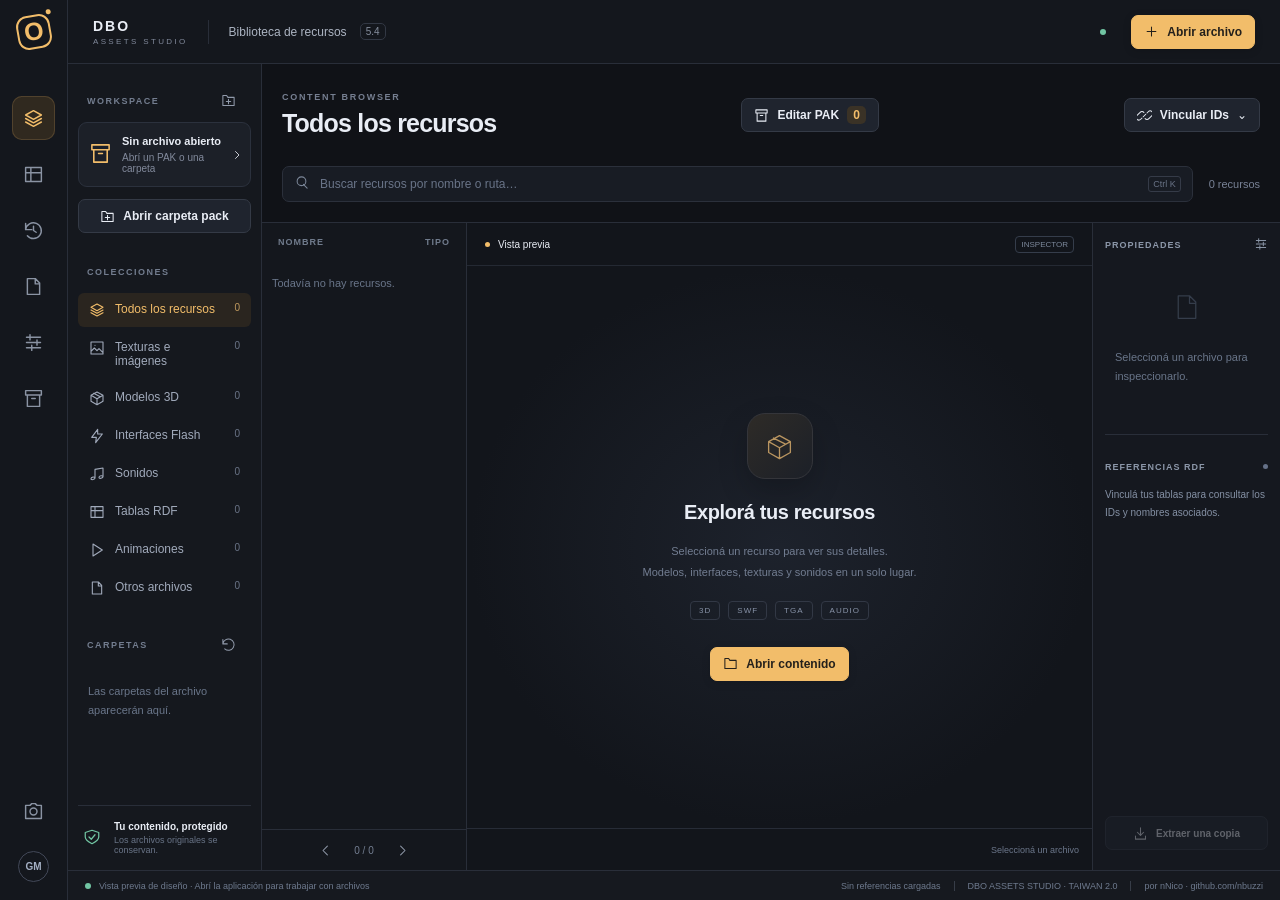
==== web/index.html @ 9e8a0501 "Initial commit: DBO Assets Studio (Taiwan format) Open source tool to browse and edit Dragon Ball On" ====
<!doctype html>
<html lang="es"><head><meta charset="utf-8"><meta name="viewport" content="width=device-width,initial-scale=1"><title>DBO Assets Studio</title><link rel="stylesheet" href="studio.css"><link rel="stylesheet" href="wps-editor.css"><link rel="stylesheet" href="quest-editor.css"><link rel="stylesheet" href="workspace.css"><script src="vendor/ruffle/ruffle.js" defer></script><script type="module" src="studio.js"></script></head>
<body>
<div class="app">
 <aside class="rail"><div class="brand" title="DBO Assets Studio">O<span></span></div><button class="rail-button active" data-view="resources" title="Biblioteca de recursos" data-icon="layers"></button><button class="rail-button" data-view="tables" title="Editor de tablas" data-icon="table"></button><button class="rail-button" data-view="changes" title="Revisar cambios" data-icon="history"></button><button class="rail-button" data-view="quests" title="Editor de quests nativas" data-icon="file"></button><button class="rail-button" data-view="wps" title="Editor de dungeons WPS" data-icon="sliders"></button><button class="rail-button" data-view="delivery" title="Proyectos y entregas" data-icon="archive"></button><div class="rail-bottom"><button class="rail-button" id="capture" title="Guardar captura del workspace" data-icon="camera"></button><div class="avatar" title="Herramientas para GM">GM</div></div></aside>
 <header class="topbar"><div class="wordmark">DBO <span>ASSETS STUDIO</span></div><span class="divider"></span><div class="breadcrumb"><span id="crumb">Biblioteca de recursos</span><span class="key">5.4</span></div><div class="top-right"><span class="local-indicator"></span><span>Workspace local</span><button id="open" class="button primary" data-icon="plus">Abrir archivo</button></div></header>
 <section class="workspace" id="resources">
  <aside class="library">
   <div class="section-caption">WORKSPACE <button id="folder" class="icon-button" title="Abrir carpeta de recursos" data-icon="folder-plus"></button></div>
   <button class="source-card" id="open-source"><div class="source-icon" data-icon="archive"></div><div><strong id="source-name">Sin archivo abierto</strong><small id="source-hint">Abrí un PAK o una carpeta</small></div><span data-icon="chevron"></span></button>
   <button id="pack-folder" class="button pack-folder" data-icon="folder-plus">Abrir carpeta pack</button><div id="library-notes" class="muted-note hidden" role="status"></div>
   <div class="section-caption space-top">COLECCIONES</div><nav id="collections"></nav>
   <div class="section-caption space-top">CARPETAS <button class="icon-button" id="clear-folder" title="Todas las carpetas" data-icon="rotate"></button></div><div id="folders" class="folder-tree"><div class="muted-note">Las carpetas del archivo aparecerán aquí.</div></div>
   <div class="library-bottom"><div class="small-shield" data-icon="shield"></div><div><strong>Tu contenido, protegido</strong><small>Los archivos originales se conservan.</small></div></div>
  </aside>
  <main class="resource-main"><div class="page-heading"><div><div class="eyebrow">CONTENT BROWSER</div><h1 id="collection-title">Todos los recursos</h1></div><button class="button" id="pak-editor" data-icon="archive">Editar PAK <span id="pak-badge">0</span></button><button class="button" id="link-refs" data-icon="link">Vincular IDs <span class="chevron">⌄</span></button><div id="refs-menu" class="popover hidden"><button data-refs="pak">Desde un PAK de tablas</button><button data-refs="folder">Desde una carpeta RDF</button></div></div>
   <div class="browser-toolbar"><label class="search" ><span data-icon="search"></span><input id="resource-search" placeholder="Buscar recursos por nombre o ruta…"><kbd>Ctrl K</kbd></label><select id="resource-archive" class="hidden" aria-label="Filtrar por PAK"><option value="">Todos los PAK</option></select><span class="count" id="resource-count">0 recursos</span></div>
   <div class="resource-content"><div class="file-pane"><div class="file-list-heading"><span>NOMBRE</span><span>TIPO</span></div><div id="file-list" class="file-list"><div class="muted-note">Todavía no hay recursos.</div></div><div class="pagination"><button id="resource-prev" class="icon-button" title="Anterior" data-icon="left"></button><span id="resource-page">0 / 0</span><button id="resource-next" class="icon-button" title="Siguiente" data-icon="right"></button></div></div>
    <section class="preview-pane"><div class="preview-heading"><span class="live-dot"></span><strong id="preview-title">Vista previa</strong><span id="preview-format" class="format-badge">INSPECTOR</span></div><div class="stage" id="stage"><div class="empty-state"><div class="empty-mark" data-icon="cube"></div><h2>Explorá tus recursos</h2><p>Seleccioná un recurso para ver sus detalles.<br>Modelos, interfaces, texturas y sonidos en un solo lugar.</p><div class="capabilities"><span>3D</span><span>SWF</span><span>TGA</span><span>AUDIO</span></div><button class="button primary" id="welcome-open" data-icon="folder">Abrir contenido</button></div></div><div class="preview-tools"><div id="media-tools"></div><span id="preview-caption">Seleccioná un archivo</span></div></section>
    <aside class="inspector"><div class="inspector-heading">PROPIEDADES <span data-icon="sliders"></span></div><div id="properties"><div class="inspector-empty" data-icon="file"></div><p class="muted-note">Seleccioná un archivo para inspeccionarlo.</p></div><div class="inspector-heading ref-heading">REFERENCIAS RDF <span class="dot"></span></div><div id="references" class="references">Vinculá tus tablas para consultar los IDs y nombres asociados.</div><div class="inspector-actions"><button id="extract" class="button" data-icon="download" disabled>Extraer una copia</button><button id="edit-rdf" class="button primary hidden" data-icon="table">Editar tabla</button></div></aside>
   </div>
  </main>
 </section>
 <section class="table-workspace hidden" id="tables"><div class="page-heading"><div><div class="eyebrow">TABLE EDITOR</div><h1>Tablas del juego</h1><p id="table-subtitle">Edición de valores con respaldo y auditoría.</p></div><div class="actions"><button class="button" id="rdf-export" data-icon="download">Exportar</button><button class="button" id="rdf-patch" data-icon="sliders">Operaciones por ID</button><button class="button" id="validate" data-icon="shield">Validar</button><button class="button primary" id="save" data-icon="save">Guardar revisión</button></div></div><div class="table-tools"><label class="search"><span data-icon="search"></span><input id="table-search" placeholder="Buscar ID o valor…"></label><select id="table-preset"><option value="shop">Tienda y precios</option><option value="combat">Combate y nivel</option><option value="models">Modelos e iconos</option><option value="all">Todos los campos</option></select><button class="icon-button" id="undo" title="Deshacer" data-icon="undo"></button><button class="icon-button" id="redo" title="Rehacer" data-icon="redo"></button><button class="button subtle" id="discard">Descartar</button><span class="count" id="table-count"></span></div><div class="table-scroll" id="table-grid"><div class="empty-state"><div class="empty-mark" data-icon="table"></div><h2>Una base sólida para cada ajuste</h2><p>Abrí una tabla RDF para administrar precios,<br>ítems y valores del juego.</p><button class="button primary" id="open-table" data-icon="plus">Abrir tabla RDF</button></div></div><div id="validation" class="validation hidden"></div><div class="table-footer"><span>Enter guarda la celda · Escape cancela · Ctrl S guarda una revisión</span><div class="pagination"><button id="table-prev" class="icon-button" title="Anterior" data-icon="left"></button><span id="table-page">0 / 0</span><button id="table-next" class="icon-button" title="Siguiente" data-icon="right"></button></div></div></section>
 <section class="table-workspace hidden" id="changes"><div class="page-heading"><div><div class="eyebrow">CHANGE REVIEW</div><h1>Revisar cambios</h1><p>Compará cada ajuste antes de guardar una revisión.</p></div><div class="actions"><button class="button" id="revisions" data-icon="folder">Ver revisiones</button><button class="button primary" id="save-review" data-icon="save">Guardar revisión</button></div></div><div id="changes-grid" class="table-scroll"></div><div class="table-footer" id="changes-count">Sin cambios pendientes</div></section>
 <section id="quests" class="hidden"></section><section id="wps" class="wps-workspace hidden">
  <aside class="wps-sidebar"><div class="eyebrow">DUNGEON WORKFLOWS</div><div class="wps-file-card"><strong id="wps-file">Tu próxima aventura</strong><small id="wps-file-hint">Editor visual de lógica WPS</small></div><button class="button primary" id="wps-open" data-icon="folder">Abrir WPS</button><button class="button" id="wps-new" data-icon="plus">Nueva aventura</button><div class="wps-modes"><button data-wps-mode="floors" class="active">Pisos CC</button><button data-wps-mode="stages">Etapas</button><button data-wps-mode="patterns">Patrones</button></div><input id="wps-search" placeholder="Buscar piso, patrón o valor…"><div id="wps-navigation" class="wps-navigation"><p class="muted-note">Abrí un archivo para explorar su estructura.</p></div><p class="muted-note">Los cambios se exportan como una revisión. El servidor activo se conserva.</p></aside>
  <main class="wps-main"><div class="wps-header"><div><div class="eyebrow">WORLD PLAY SCRIPT</div><h1 id="wps-root-title">Diseñá el próximo desafío</h1><p id="wps-subtitle">Enemigos, esperas, condiciones y recompensas, paso a paso.</p></div><div class="wps-toolbar"><button class="button" id="wps-undo" disabled title="Deshacer" data-icon="undo"></button><button class="button" id="wps-redo" disabled title="Rehacer" data-icon="redo"></button><button class="button" id="wps-code" disabled>Código</button><button class="button" id="wps-clone-floor" disabled>Duplicar piso</button><button class="button" id="wps-add-stage" disabled>Agregar etapa</button><button class="button" id="wps-add" disabled data-icon="plus">Agregar paso</button><button class="button primary" id="wps-save" disabled data-icon="save">Exportar revisión</button></div></div><div id="wps-flow" class="wps-flow"><div class="wps-empty"><div class="symbol">⌘</div><h2>La lógica de tu mundo, visible.</h2><p>Abrí una dungeon para editar su secuencia.<br>Seleccioná un bloque para cambiar sus valores.</p><button class="button" id="wps-example">Abrir copia de CC · 83000</button></div></div><details class="wps-diagnostics-wrap" open><summary id="wps-diagnostic-count">Análisis estático</summary><div id="wps-diagnostics"><p class="muted-note">Se señalarán estructuras incompatibles, IDs duplicados y límites conocidos.</p></div></details><div class="wps-path" id="wps-path">WPS se analiza como datos. No se ejecuta Lua dentro del editor.</div></main>
  <aside class="wps-inspector"><div class="eyebrow">PROPIEDADES DEL BLOQUE</div><h2 id="wps-inspector-title">Seleccioná un bloque</h2><div id="wps-properties"><p class="muted-note">Los campos del paso seleccionado aparecerán aquí.</p></div><div id="wps-node-actions" class="wps-node-actions hidden"><button id="wps-apply" class="button primary">Aplicar valores</button><button id="wps-node-up" class="button">↑ Subir</button><button id="wps-node-down" class="button">↓ Bajar</button><button id="wps-node-clone" class="button">Duplicar paso</button><button id="wps-node-remove" class="button">Quitar paso</button></div><p class="muted-note">Los IDs de mobs, ítems, grupos y eventos deben existir en los recursos de la dungeon. La vista conserva el orden y la anidación del WPS.</p><div id="wps-node-source" class="wps-node-source"></div></aside>
 </section>
 <section id="delivery" class="delivery-workspace hidden"></section>
 <footer class="statusbar"><div><span class="status-dot"></span><span id="status">Listo para explorar</span></div><div><span id="reference-status">Sin referencias cargadas</span><span class="status-separator"></span><span>DBO ASSETS STUDIO · TAIWAN 2.0</span><span class="status-separator"></span><span>por nNico · github.com/nbuzzi</span></div></footer>
</div><div id="toast" class="toast hidden" role="status"></div>
<dialog id="pak-dialog" class="package-dialog"><div class="page-heading"><div><div class="eyebrow">PACKAGE EDITOR</div><h1>Preparar cambios</h1><p id="pak-source">Abrí un PAK para comenzar.</p></div><button class="button" id="pak-close">Cerrar</button></div>
<div class="package-body"><label>PAK de destino <select id="pak-target" aria-label="PAK de destino"></select></label><div class="package-add"><label>Ruta interna del recurso nuevo<input id="pak-path" placeholder="item/mesh_costume/nuevo.dff" /></label><button class="button" id="pak-add" data-icon="plus">Agregar archivo</button><button class="button" id="pak-replace">Reemplazar seleccionado</button><button class="button" id="pak-remove">Quitar seleccionado</button></div>
<p class="muted-note">Reemplazar y quitar usan el recurso seleccionado en el explorador. Los originales se conservan.</p>
<div id="pak-operations" class="package-list"></div>
<div class="package-settings"><label>Modo de salida<select id="pak-mode"><option value="overlay">Índice + unidades nuevas (requiere unidades originales)</option><option value="repack">Paquete completo · Reconstruir y compactar</option></select></label><label>Motivo / ticket<input id="pak-reason" placeholder="Nuevo contenido / corrección de recurso" /></label><label>Dependencias (una por línea)<textarea id="pak-dependencies" placeholder="Table_Item_Data.rdf&#10;tex.pak"></textarea></label></div>
<p class="inspector-warning">El candidato se genera en una carpeta nueva, con plan, hashes y auditoría. Requiere revisión y carga en el cliente antes de instalar o publicar.</p><pre id="pak-result" class="validation hidden"></pre></div>
<div class="package-footer"><button class="button subtle" id="pak-clear">Descartar operaciones</button><div class="actions"><button class="button" id="pak-export">Exportar plan CLI</button><button class="button primary" id="pak-build" data-icon="save">Crear candidato</button></div></div></dialog>
<dialog id="wps-new-dialog" class="wps-dialog"><div class="eyebrow">NUEVO WPS</div><h2>Una aventura desde cero</h2><p>Elegí el formato. WPS prepara etapa y fallo; TQS prepara inicio, etapa y cierre. TMQ conserva máximo 5 jugadores.</p><label class="wps-field"><span>Formato</span><select id="wps-new-type"><option value="wps">Dungeon / CC · WPS</option><option value="tqs">TMQ · TQS (máximo 5)</option></select></label><label class="wps-field"><span>ID de script</span><input id="wps-new-id" type="number" min="1" max="2147483647" placeholder="ID libre en tu servidor"></label><p class="notice">El ID debe estar libre. Para usar esta aventura hacen falta referencias WorldPlay, mundo y triggers compatibles; crear el WPS no los registra automáticamente.</p><div class="actions"><button class="button" id="wps-new-close">Cancelar</button><button class="button primary" id="wps-new-create">Crear proyecto</button></div></dialog>
<dialog id="wps-clone-dialog" class="wps-dialog"><div class="eyebrow">CC BATTLE DUNGEON</div><h2>Crear un piso a partir de otro</h2><label class="wps-field"><span>Piso de origen</span><select id="wps-clone-source"></select></label><label class="wps-field"><span>Número del piso nuevo</span><input id="wps-clone-target" type="number" min="0" max="254"></label><p class="notice">Se copia el bloque y se cambia su número. Revisá premios, condición de final, grupos, variables y posición en la secuencia. El límite actual compartido es 150; superar ese límite requiere revisión del cliente y servidor.</p><div class="actions"><button class="button" id="wps-clone-close">Cancelar</button><button class="button primary" id="wps-clone-confirm">Crear piso en la revisión</button></div></dialog>
<dialog id="wps-add-dialog" class="wps-dialog"><div class="eyebrow">CONSTRUIR EL WORKFLOW</div><h2>Agregar un paso</h2><p>Dentro de: <strong id="wps-add-parent"></strong></p><div class="wps-quick"><label class="wps-field"><span>Plantilla rápida</span><select id="wps-template"><option value="wait-time">Esperar unos segundos</option><option value="spawn-group">Aparecer un grupo de enemigos</option><option value="wait-group">Esperar a eliminar un grupo</option></select></label><label class="wps-field"><span>Segundos o ID del grupo, según la plantilla</span><input id="wps-template-value" type="number" min="0" value="5"></label><button class="button" id="wps-template-add">Agregar plantilla</button></div><hr><label class="wps-field"><span>Tipo de bloque personalizado</span><select id="wps-add-kind"><option>Action</option><option>Condition</option></select></label><label class="wps-field"><span>Nodo del servidor</span><select id="wps-add-name"></select></label><div id="wps-add-fields"></div><p class="notice">El catálogo refleja los nodos del servidor. Componer condiciones o mecánicas complejas requiere respetar su contexto y revisar las observaciones del editor.</p><div class="actions"><button class="button" id="wps-add-close">Cancelar</button><button class="button primary" id="wps-add-confirm">Agregar bloque</button></div></dialog>
<dialog id="wps-remove-dialog" class="wps-dialog"><h2>Quitar bloque</h2><p>Se quitará <strong id="wps-remove-label"></strong> y todos sus pasos internos de esta revisión. Podés recuperarlo con Deshacer.</p><div class="actions"><button class="button" id="wps-remove-cancel">Conservar</button><button class="button primary" id="wps-remove-confirm">Quitar de la revisión</button></div></dialog>
<dialog id="wps-code-dialog" class="wps-dialog wps-code-dialog"><div class="page-heading"><h2>Original y revisión</h2><button id="wps-code-close" class="button">Cerrar</button></div><div class="wps-code-columns"><section><div class="eyebrow">ORIGINAL · LECTURA</div><pre id="wps-original"></pre></section><section><div class="eyebrow">REVISIÓN · LECTURA</div><pre id="wps-current"></pre></section></div></dialog>
<dialog id="wps-saved-dialog" class="wps-dialog"><h2>Revisión exportada</h2><p>Incluye el archivo candidato, el original y la auditoría. Requiere revisión y prueba en entorno aislado antes de instalar. No se reinició ningún servicio.</p><pre id="wps-save-output"></pre><div class="actions"><button class="button primary" id="wps-saved-close">Listo</button></div></dialog>
<dialog id="wps-stage-dialog" class="wps-dialog"><h2>Agregar sección</h2><label class="wps-field"><span>Tipo de sección</span><select id="wps-root-kind"></select></label><label class="wps-field"><span>Número de etapa</span><input id="wps-stage-number" type="number" min="0" max="254" required></label><p>La etapa se agrega a la raíz. Configurá las transiciones en los pasos; no se cambian enlaces existentes.</p><div class="actions"><button id="wps-stage-cancel" class="button">Cancelar</button><button id="wps-stage-create" class="button primary">Agregar etapa</button></div></dialog></body></html>
---- web/studio.css ----
:root{color-scheme:dark;--bg:#101217;--surface:#171a21;--panel:#1c2029;--line:#292e39;--muted:#828a9c;--text:#e9edf5;--gold:#f2bd6a;--gold-soft:#30291f;--green:#71c5a3;--rail:68px;--top:64px;--bottom:30px}*{box-sizing:border-box}body{margin:0;color:var(--text);background:var(--bg);font:13px "Segoe UI Variable Text","Segoe UI",sans-serif;overflow:hidden}button,input,select{font:inherit}button{cursor:pointer;color:inherit}button:disabled{opacity:.35;cursor:default}button:focus-visible,input:focus-visible,select:focus-visible{outline:2px solid var(--gold);outline-offset:2px}svg{width:18px;height:18px;fill:none;stroke:currentColor;stroke-width:1.65;stroke-linecap:round;stroke-linejoin:round;flex-shrink:0}button{border:0;background:none}::-webkit-scrollbar{width:6px;height:6px}::-webkit-scrollbar-thumb{background:#353c49;border-radius:8px}::-webkit-scrollbar-track{background:transparent}.hidden{display:none!important}.app{display:grid;grid-template-columns:var(--rail) 1fr;grid-template-rows:var(--top) minmax(0,1fr) var(--bottom);height:100vh}.rail{grid-row:1/4;background:#14171d;border-right:1px solid var(--line);display:flex;align-items:center;flex-direction:column;gap:12px;padding-top:15px;z-index:2}.brand{position:relative;width:34px;height:34px;border:2px solid var(--gold);border-radius:11px;color:var(--gold);font-size:25px;font-weight:700;text-align:center;line-height:28px;margin-bottom:35px;transform:rotate(-10deg)}.brand span{position:absolute;width:5px;height:5px;border-radius:50%;background:var(--gold);right:-5px;top:-5px}.rail-button{width:43px;height:44px;border-radius:10px;display:grid;place-items:center;color:#8a93a3;transition:.15s}.rail-button:hover{background:#242832;color:#ddd}.rail-button.active{background:var(--gold-soft);color:var(--gold);box-shadow:inset 0 0 0 1px #51422d}.rail-button svg{width:21px;height:21px}.rail-bottom{margin-top:auto;margin-bottom:18px;display:grid;gap:18px;justify-items:center}.avatar{width:31px;height:31px;display:grid;place-items:center;border:1px solid #424858;border-radius:50%;font-size:10px;font-weight:700;color:#a5b0c4}.topbar{grid-column:2;display:flex;align-items:center;gap:20px;border-bottom:1px solid var(--line);padding:0 25px;background:#14171d}.wordmark{letter-spacing:2px;font-size:14px;font-weight:750;white-space:nowrap}.wordmark span{display:block;font-size:8px;letter-spacing:2.35px;font-weight:500;color:var(--muted);margin-top:3px}.divider{height:24px;width:1px;background:var(--line)}.breadcrumb{display:flex;align-items:center;gap:13px;font-size:12px;color:#acb4c2}.key{font-size:10px;border:1px solid #323844;border-radius:5px;padding:2px 5px;color:#868f9f}.top-right{margin-left:auto;display:flex;align-items:center;gap:8px;font-size:11px;color:#8b94a4}.top-right .button{margin-left:17px}.local-indicator,.status-dot{width:6px;height:6px;background:var(--green);border-radius:50%;display:inline-block}.button{border:1px solid #343a46;background:#1f242e;border-radius:7px;min-height:34px;padding:7px 12px;display:inline-flex;align-items:center;justify-content:center;gap:8px;font-size:12px;font-weight:550;white-space:nowrap;transition:background .15s}.button:hover{background:#2a303c;border-color:#596071}.button svg{width:15px;height:15px}.button.primary{background:var(--gold);border-color:var(--gold);color:#24201b;box-shadow:0 2px 8px #0002}.button.primary:hover{background:#ffd28b}.button.subtle{background:none;border-color:transparent;color:var(--muted)}.icon-button{display:inline-grid;place-items:center;min-width:27px;height:27px;border-radius:5px;color:#919aab;padding:4px}.icon-button:hover{color:var(--text);background:#2b303b}.icon-button svg{width:15px;height:15px}.workspace{grid-column:2;display:grid;grid-template-columns:224px minmax(0,1fr);min-height:0}.library{background:#15181e;border-right:1px solid var(--line);padding:23px 14px 0;display:flex;flex-direction:column;min-height:0}.section-caption{font-size:9px;font-weight:650;letter-spacing:1.5px;color:#737d8f;display:flex;justify-content:space-between;align-items:center;min-height:25px;padding:0 9px}.source-card{display:flex;align-items:center;gap:10px;background:#1c2028;border:1px solid #2b313d;border-radius:9px;padding:12px 10px;text-align:left;width:100%;margin-top:8px}.source-card:hover{border-color:#5d5140}.source-card strong{display:block;font-size:11px;max-width:119px;overflow:hidden;text-overflow:ellipsis;white-space:nowrap;font-weight:600}.source-card small{display:block;font-size:10px;color:var(--muted);margin-top:5px}.source-card>span{margin-left:auto;display:flex}.source-card>span svg{width:12px}.source-icon{color:var(--gold)}.source-icon svg{width:23px;height:23px}.space-top{margin-top:26px;margin-bottom:9px}#collections{display:grid;gap:4px}.collection{padding:9px 11px;width:100%;border-radius:6px;display:flex;gap:10px;text-align:left;color:#a1aabb;font-size:12px}.collection svg{width:16px;height:16px}.collection:hover{background:#1e232c}.collection.active{background:#2a251f;color:var(--gold)}.collection span{margin-left:auto;font-size:10px;color:#697386;font-variant-numeric:tabular-nums}.collection.active span{color:#bf995e}.folder-tree{min-height:40px;overflow:auto;flex:1}.folder-row{display:flex;align-items:center;gap:7px;padding:7px 10px;color:#8b94a4;font-size:10px;width:100%;text-align:left;border-radius:5px}.folder-row span{overflow:hidden;text-overflow:ellipsis;white-space:nowrap}.folder-row svg{width:13px;height:13px;flex-shrink:0}.folder-row:hover,.folder-row.active{background:#252a34;color:var(--text)}.library-bottom{display:flex;gap:8px;align-items:center;padding:15px 0;margin-top:15px;border-top:1px solid var(--line);font-size:10px}.small-shield{color:var(--green);padding:5px}.library-bottom strong{font-size:10px;font-weight:550}.library-bottom small{display:block;font-size:9px;color:#697487;margin-top:3px}.resource-main{display:flex;flex-direction:column;min-width:0;min-height:0}.page-heading{height:102px;flex-shrink:0;display:flex;align-items:center;justify-content:space-between;padding:21px 26px;position:relative}.eyebrow{font-size:9px;font-weight:600;letter-spacing:1.7px;color:#767f91;margin-bottom:7px}h1{font-size:25px;font-weight:600;letter-spacing:-.8px;margin:0}h2{font-size:20px;font-weight:550;letter-spacing:-.4px}.page-heading p{font-size:12px;color:var(--muted);margin:7px 0 0}.browser-toolbar{display:flex;gap:16px;align-items:center;padding:0 26px 20px}.search{display:flex;align-items:center;gap:9px;background:#181c24;border:1px solid #2b303b;border-radius:7px;padding:8px 11px;flex:1;color:#7c8799}.search svg{width:15px;height:15px}.search input{background:none;border:0;outline:none!important;min-width:0;width:100%;color:var(--text);font-size:12px}.search input::placeholder{color:#697488}.search kbd{font:9px "Segoe UI",sans-serif;white-space:nowrap;color:#697386;border:1px solid #353b48;border-radius:3px;padding:2px 4px}.count{font-size:11px;white-space:nowrap;color:#788296;font-variant-numeric:tabular-nums}.resource-content{display:grid;grid-template-columns:238px minmax(240px,1fr) 222px;min-height:0;flex:1;border-top:1px solid var(--line)}.file-pane{border-right:1px solid var(--line);min-height:0;display:flex;flex-direction:column;background:#14171d}.file-list-heading{padding:14px 16px 12px;font-size:9px;font-weight:600;letter-spacing:1px;color:#707b8c;display:flex;justify-content:space-between}.file-list{overflow:auto;flex:1}.file-row{width:100%;padding:11px 13px;display:flex;gap:10px;align-items:center;border-left:2px solid transparent;text-align:left}.file-row:hover{background:#1d222b}.file-row.selected{background:#2a251f;border-left-color:var(--gold)}.file-symbol{display:grid;place-items:center;width:30px;height:33px;border:1px solid #303845;border-radius:7px;color:#8b9cb8;flex-shrink:0;background:#1a2029}.file-symbol.flash{color:#e6a771;background:#2c241f;border-color:#45352b}.file-symbol.image{color:#97aade;background:#202436;border-color:#343c52}.file-symbol.model{color:#82baa6;background:#1d2d28;border-color:#314c42}.file-symbol.audio{color:#b29ad6;background:#282236;border-color:#403353}.file-info{min-width:0;flex:1}.file-info strong{display:block;overflow:hidden;text-overflow:ellipsis;white-space:nowrap;font-size:11px;font-weight:500}.file-info small{display:block;font-size:9px;color:#646f82;margin-top:4px;overflow:hidden;text-overflow:ellipsis;white-space:nowrap}.file-ext{font-size:8px;color:#7d8697;min-width:22px}.selected .file-info strong{color:var(--gold)}.pagination{height:41px;display:flex;align-items:center;justify-content:center;gap:15px;color:#737e91;font-size:10px;flex-shrink:0}.file-pane>.pagination{border-top:1px solid var(--line)}.preview-pane{display:flex;flex-direction:column;min-height:0;min-width:0;background:#12151b}.preview-heading{height:43px;display:flex;align-items:center;gap:8px;padding:0 18px;border-bottom:1px solid #242933;font-size:10px;flex-shrink:0}.preview-heading strong{font-weight:500;white-space:nowrap;overflow:hidden;text-overflow:ellipsis}.live-dot{width:5px;height:5px;border-radius:50%;background:var(--gold);flex-shrink:0}.format-badge{font-size:8px;border:1px solid #353d4b;border-radius:4px;padding:3px 5px;margin-left:auto;color:#7d899c;white-space:nowrap}.stage{position:relative;flex:1;min-height:0;overflow:hidden;display:flex;align-items:center;justify-content:center;background:radial-gradient(ellipse at 50% 50%,#1d222c 0,#12151b 70%)}.stage.checker{background-color:#1b1f27;background-image:linear-gradient(45deg,#232833 25%,transparent 25%),linear-gradient(-45deg,#232833 25%,transparent 25%),linear-gradient(45deg,transparent 75%,#232833 75%),linear-gradient(-45deg,transparent 75%,#232833 75%);background-size:24px 24px;background-position:0 0,0 12px,12px -12px,-12px 0}.stage>img{max-width:90%;max-height:88%;object-fit:contain;transform-origin:center;image-rendering:auto;user-select:none}.stage>canvas,.stage>ruffle-player{width:100%;height:100%;display:block}.stage>pre{overflow:auto;max-width:100%;height:100%;padding:20px;white-space:pre-wrap;word-break:break-all;color:#aeb7c8;font:11px Consolas,monospace;margin:0;align-self:stretch;width:100%}.empty-state{text-align:center;padding:32px 22px;color:var(--text);margin:auto}.empty-mark{width:66px;height:66px;display:grid;place-items:center;border:1px solid #34353a;border-radius:18px;margin:0 auto 22px;background:linear-gradient(135deg,#2e2b27,#1c2028);color:#b99560;box-shadow:0 12px 30px #0003}.empty-mark svg{width:29px;height:29px;stroke-width:1.1}.empty-state p{color:#727d91;line-height:1.9;font-size:11px;margin:12px 0 18px}.capabilities{display:flex;justify-content:center;gap:8px;margin:0 0 27px}.capabilities span{border:1px solid #323845;color:#8893a8;font-size:8px;letter-spacing:1px;padding:4px 8px;border-radius:4px}.empty-state>.button{margin:auto}.preview-tools{min-height:42px;padding:7px 13px;border-top:1px solid #272c37;display:flex;align-items:center;gap:10px}.preview-tools>span{font-size:9px;color:#6c778b;overflow:hidden;text-overflow:ellipsis;white-space:nowrap;margin-left:auto}#media-tools{display:flex;gap:4px;align-items:center;flex-shrink:0}#media-tools .button{min-height:26px;padding:4px 7px;font-size:10px}.inspector{border-left:1px solid var(--line);background:#15181f;min-height:0;display:flex;flex-direction:column;overflow:auto;padding:0 17px}.inspector-heading{display:flex;align-items:center;justify-content:space-between;height:44px;flex-shrink:0;font-size:9px;font-weight:650;letter-spacing:1px;color:#8c97a9}.inspector-heading svg{width:14px;height:14px}.inspector-empty{color:#353d4b;display:grid;place-items:center;padding-top:25px}.inspector-empty svg{width:30px;height:30px;stroke-width:1}.muted-note{font-size:11px;color:#697589;line-height:1.7;padding:15px 10px}.property-group{margin:12px 0 21px}.property-group>span{display:block;font-size:9px;color:#646e80;margin-bottom:7px}.property-value{font-size:11px;line-height:1.7;word-break:break-all;color:#c2cbd9}.property-grid{display:grid;grid-template-columns:1fr 1fr;gap:14px 8px}.property-grid .property-group{margin:0}.property-value.mono{font:9px Consolas,monospace;line-height:1.6;color:#78849a}.ref-heading{margin-top:23px;border-top:1px solid var(--line);padding-top:12px;height:52px}.dot{width:5px;height:5px;border-radius:50%;background:#657188}.references{font-size:10px;color:#8490a4;line-height:1.8;white-space:pre-wrap;overflow-wrap:anywhere;min-height:60px;max-height:220px;overflow:auto}.inspector-actions{margin-top:auto;padding:20px 0;display:grid;gap:7px}.inspector-actions .button{width:100%;font-size:10px}.statusbar{grid-column:2;border-top:1px solid var(--line);display:flex;justify-content:space-between;align-items:center;padding:0 17px;background:#16191f;font-size:9px;color:#6e7a8e}.statusbar>div{display:flex;align-items:center;gap:8px;white-space:nowrap;overflow:hidden}.statusbar>div:first-child{max-width:60%}.statusbar #status{overflow:hidden;text-overflow:ellipsis}.status-separator{width:1px;height:10px;background:#373d48;margin:0 5px}.popover{position:absolute;top:74px;right:26px;z-index:20;background:#222732;border:1px solid #3b4353;border-radius:9px;box-shadow:0 12px 40px #0008;padding:5px;width:210px}.popover button{display:block;padding:12px 10px;width:100%;font-size:11px;text-align:left;border-radius:5px}.popover button:hover{background:#333a47}.table-workspace{grid-column:2;display:flex;flex-direction:column;min-height:0;padding:0 26px}.table-workspace>.page-heading{padding-left:0;padding-right:0;height:116px}.table-tools{display:flex;gap:10px;align-items:center;padding-bottom:20px}.table-tools .search{max-width:460px}.table-tools .count{margin-left:auto}select{background:#1d222b;color:#bac4d4;border:1px solid #333b48;padding:8px 11px;border-radius:6px;font-size:11px}.actions{display:flex;gap:10px}.table-scroll{border:1px solid var(--line);border-radius:9px;overflow:auto;flex:1;min-height:0;background:#15191f}.table-scroll>.empty-state{margin-top:80px}table{border-collapse:separate;border-spacing:0;white-space:nowrap;width:100%;font-size:11px}thead{position:sticky;top:0;z-index:2}th{background:#212630;color:#9ba7ba;text-align:left;font-weight:500;padding:13px 15px;border-bottom:1px solid #363e4b;font-size:10px}th small{display:block;color:#616e83;font-size:8px;font-weight:400;margin-top:3px}td{padding:10px 15px;border-bottom:1px solid #252b35;color:#a7b3c6;max-width:300px;overflow:hidden;text-overflow:ellipsis}tr:nth-child(even){background:#181d25}tbody tr:hover{background:#222b37}.changed td{color:var(--gold)}td[contenteditable]{cursor:text;min-width:105px}td[contenteditable]:focus{outline:1px solid var(--gold);outline-offset:-1px;background:#30291f;color:#fff}.table-footer{height:50px;display:flex;justify-content:space-between;align-items:center;flex-shrink:0;color:#657187;font-size:10px}.table-footer .pagination{justify-content:flex-end}.validation{border:1px solid #4b4536;background:#28251f;margin-top:12px;max-height:160px;overflow:auto;padding:13px;font-size:11px;color:#c1af8c;white-space:pre-wrap}.toast{position:fixed;bottom:48px;left:50%;transform:translateX(-50%);max-width:650px;z-index:100;background:#2b3340;border:1px solid #526075;color:#dde5f1;border-radius:10px;box-shadow:0 12px 30px #0007;padding:15px 22px;line-height:1.6;font-size:12px}.toast.error{background:#38272b;border-color:#73464c;color:#f0b7b9}.loader{width:29px;height:29px;border:2px solid #3c352b;border-top-color:var(--gold);border-radius:50%;animation:spin .8s linear infinite;margin:0 auto 18px}@keyframes spin{to{transform:rotate(360deg)}}.audio-card{width:88%;max-width:420px;border:1px solid #353047;border-radius:16px;padding:32px 20px;background:linear-gradient(140deg,#2b233a,#1a202a);text-align:center}.audio-card>svg{width:35px;height:35px;color:#baa4df;margin-bottom:20px}.audio-card h3{font-size:14px;font-weight:500;overflow-wrap:anywhere}.audio-card audio{width:100%;margin-top:20px;height:38px}.wave-bars{display:flex;align-items:center;justify-content:center;gap:3px;height:72px;margin:25px 0;color:#9982bc}.wave-bars i{display:block;width:3px;border-radius:4px;background:currentColor;opacity:.65}.error-state h2{color:#e1a29a}.flash-info{color:#967e61!important}.inspector-warning{font-size:10px;color:#b89a6f;line-height:1.7;margin-top:16px}@media(max-width:1350px){.workspace{grid-template-columns:194px minmax(0,1fr)}.resource-content{grid-template-columns:205px minmax(220px,1fr) 188px}.library{padding-left:10px;padding-right:10px}.page-heading{padding-left:20px;padding-right:20px}.browser-toolbar{padding-left:20px;padding-right:20px}.top-right>span:not(.local-indicator){display:none}.preview-caption{display:none}.source-card strong{max-width:101px}.inspector{padding:0 12px}}@media(max-height:780px){.space-top{margin-top:15px}.page-heading{height:88px}.library{padding-top:16px}.collection{padding-top:7px;padding-bottom:7px}.library-bottom{padding:10px 0}.empty-state{padding:20px 15px}.empty-mark{margin-bottom:16px}.capabilities{margin-bottom:20px}}

.package-dialog{width:min(1060px,94vw);max-height:90vh;border:1px solid #3c424e;border-radius:16px;background:#171b23;color:#c6cfde;padding:0;box-shadow:0 30px 100px #0009}.package-dialog::backdrop{background:#080b12b8;backdrop-filter:blur(5px)}.package-dialog .page-heading{padding:22px 26px;height:auto;border-bottom:1px solid var(--line)}.package-dialog h1{font-size:24px}.package-dialog p{font-size:12px;overflow-wrap:anywhere}.package-body{padding:20px 26px;max-height:65vh;overflow:auto}.package-add{display:flex;align-items:end;gap:9px}.package-add label{flex:1}.package-dialog label{display:flex;flex-direction:column;gap:8px;font-size:11px;color:#97a3b7}.package-dialog input,.package-dialog textarea{background:#10151e;color:#d6deec;border:1px solid #354052;padding:11px;border-radius:6px;font:12px 'Segoe UI',sans-serif}.package-list{border:1px solid var(--line);border-radius:8px;min-height:90px;margin:18px 0;max-height:230px;overflow:auto}.package-operation{display:flex;align-items:center;gap:12px;padding:11px 15px;border-bottom:1px solid var(--line);font-size:12px}.package-operation>span{min-width:78px;color:var(--gold)}.package-operation>div{flex:1;overflow-wrap:anywhere}.package-operation small{display:block;color:#718099;margin-top:4px}.package-settings{display:grid;grid-template-columns:1fr 1fr;gap:16px}.package-settings label:last-child{grid-column:1/-1}.package-footer{padding:18px 26px;border-top:1px solid var(--line);display:flex;justify-content:space-between}.package-dialog textarea{resize:vertical;min-height:55px}#pak-badge{background:#3a3226;color:var(--gold);border-radius:5px;padding:2px 6px}.package-dialog button:disabled{opacity:.45}

.pack-folder{width:100%;justify-content:center;margin-top:12px}#resource-archive,#pak-target{background:#191d25;color:#dce0e8;border:1px solid #333944;border-radius:7px;padding:9px;max-width:190px}#library-notes{max-height:95px;overflow:auto;color:#dfb36b;margin-top:10px}
---- web/wps-editor.css ----
.wps-workspace{display:grid;grid-template-columns:230px minmax(360px,1fr) 315px;overflow:hidden;min-height:0}.wps-sidebar{padding:22px 15px;border-right:1px solid var(--line);display:flex;flex-direction:column;min-height:0;background:#15181f}.wps-file-card{padding:17px 9px}.wps-file-card strong{font-size:16px;display:block}.wps-file-card small{font-size:10px;display:block;color:#8c96a9;margin-top:8px}.wps-sidebar .button{margin-bottom:8px}.wps-modes{display:flex;gap:4px;padding:15px 0}.wps-modes button{font-size:10px;padding:8px 9px;color:#8f98a8;border-radius:5px}.wps-modes button.active{background:#352d21;color:var(--gold)}.wps-sidebar input{width:100%;background:#10141b;border:1px solid #303846;border-radius:6px;color:#ced6e4;padding:10px;font:inherit;font-size:11px}.wps-navigation{overflow:auto;flex:1;margin-top:14px}.wps-nav-item{display:flex;align-items:center;justify-content:space-between;width:100%;padding:12px 10px;color:#b8c1d0;border-radius:5px;text-align:left;font-size:12px}.wps-nav-item small{color:#69798d;font-size:9px}.wps-nav-item.active{background:#272a31;color:#f4c277;box-shadow:inset 2px 0 #dcae62}.wps-main{display:flex;flex-direction:column;min-width:0;min-height:0;background:radial-gradient(circle at 35% 20%,#202733,#12161e 80%)}.wps-header{padding:24px 26px 18px;display:flex;justify-content:space-between;gap:12px;border-bottom:1px solid #303642}.wps-header h1{font-size:24px;margin:8px 0}.wps-header p{font-size:11px;color:#8a98ae;margin:0;line-height:1.5}.wps-toolbar{display:flex;align-items:start;gap:6px;flex-wrap:wrap;max-width:235px;justify-content:end}.wps-toolbar .button{font-size:10px;min-height:30px;padding:5px 9px}.wps-flow{flex:1;overflow:auto;padding:27px 30px;background-image:radial-gradient(#ffffff08 1px,transparent 1px);background-size:18px 18px}.wps-branch{position:relative;margin-bottom:15px}.wps-branch:not(:last-child):after{content:'↓';position:absolute;bottom:-16px;left:17px;color:#606d80;font-size:13px}.wps-step{display:flex;align-items:center;gap:7px}.wps-node{position:relative;flex:1;min-width:0;display:flex;flex-direction:column;text-align:left;gap:7px;border:1px solid #354153;border-left:3px solid #cba15f;background:#1d2430;border-radius:8px;padding:14px 16px;box-shadow:0 4px 12px #0002}.wps-node.condition{border-left-color:#75b9bd;background:#19282e}.wps-node.selected{border-color:#e0b46c;box-shadow:0 0 0 1px #e0b46c25}.wps-node strong{font-size:12px;color:#e7edf7}.wps-node small{font-size:10px;color:#8d9db2;line-height:1.5;overflow-wrap:anywhere}.wps-node-kind{font-size:8px;color:#bf9e69;letter-spacing:.1em}.wps-node.condition .wps-node-kind{color:#7dbabf}.wps-line{position:absolute;right:12px;top:12px;font-size:8px;color:#677c98}.wps-children{margin:14px 0 0 18px;padding-left:18px;border-left:1px solid #3b4a5f}.wps-expand{font-size:9px;color:#b6beca;background:#252c38;border:1px solid #3d495a;border-radius:5px;padding:8px;white-space:nowrap}.wps-inspector{background:#181d26;border-left:1px solid #303642;padding:23px 20px;overflow:auto}.wps-inspector h2{font-size:18px;margin:10px 0 23px}.wps-field{display:block;margin:14px 0;font-size:11px;color:#c7d0de}.wps-field input,.wps-field textarea,.wps-field select{display:block;width:100%;margin-top:8px;border:1px solid #3a4657;border-radius:6px;background:#111721;color:#e0e7f1;padding:10px;font:12px 'Segoe UI',sans-serif}.wps-field textarea{min-height:95px;resize:vertical;line-height:1.6}.wps-field small{display:block;font-size:9px;color:#738398;margin-top:5px}.wps-node-actions{display:grid;grid-template-columns:1fr 1fr;gap:7px;margin:14px 0}.wps-node-actions .button{font-size:10px}.wps-node-actions .button.primary{grid-column:1/-1}.wps-node-source{font:9px Consolas,monospace;white-space:pre-wrap;overflow-wrap:anywhere;color:#65758b;border-top:1px solid #303642;margin-top:18px;padding-top:12px}.wps-diagnostics-wrap{border-top:1px solid #333b48;background:#171b23;padding:12px 25px;max-height:175px;overflow:auto}.wps-diagnostics-wrap summary{font-size:10px;color:#d1b17d;cursor:pointer}.wps-diagnostic{display:flex;gap:12px;padding:8px 0;font-size:10px;border-bottom:1px solid #ffffff08;line-height:1.5}.wps-diagnostic strong{min-width:70px;color:#cfaa6e}.wps-diagnostic.error strong{color:#ed9898}.wps-diagnostic span{color:#a2adbf}.wps-path{padding:9px 25px;font-size:9px;color:#62758b;overflow:hidden;text-overflow:ellipsis;white-space:nowrap}.wps-dialog{width:520px;max-height:86vh;overflow:auto;padding:27px;background:#1b222d;border:1px solid #45536a;border-radius:12px;color:#dce4f0}.wps-dialog::backdrop{background:#080b13c9}.wps-dialog h2{font-size:23px}.wps-dialog p{font-size:12px;line-height:1.65;color:#a1b0c6}.wps-dialog .actions{margin-top:20px;justify-content:end}.wps-dialog .notice{border:1px solid #695532;background:#332d23;padding:12px;border-radius:6px;color:#d3b583;font-size:11px}.wps-dialog pre{font-size:10px;white-space:pre-wrap;overflow-wrap:anywhere}.wps-code-dialog{width:94vw;max-width:1500px}.wps-code-columns{display:grid;grid-template-columns:1fr 1fr;gap:15px}.wps-code-columns pre{height:58vh;overflow:auto;white-space:pre;background:#11161f;padding:14px;font:11px Consolas,monospace;color:#b8c6db}.wps-empty{height:100%;display:flex;align-items:center;justify-content:center;flex-direction:column;text-align:center;gap:13px;color:#a1b0c5}.wps-empty h2{font-size:25px;color:#dce4f2}.wps-empty .symbol{font-size:75px;color:#c4a26b}

.wps-reference-button{margin-top:7px;width:100%;font-size:10px!important;justify-content:center;color:#e0bc78!important;border-color:#6d5838!important}.wps-reference-selected{color:#89c8b2!important}
.wps-picker{width:min(1160px,94vw);max-width:none;padding:24px;overflow:auto}.wps-picker-head{display:flex;align-items:center;justify-content:space-between}.wps-picker-head h2{margin:7px 0 15px}.wps-picker-sources{border:1px solid #344253;border-radius:7px;padding:10px 14px}.wps-picker-sources summary{cursor:pointer;font-size:11px;color:#c6b48f}.wps-picker-sources summary span{float:right;color:#8092a8;font-size:10px}.wps-picker-sources .actions{margin-top:12px;justify-content:start;gap:8px;flex-wrap:wrap}.wps-picker-sources p{white-space:pre-wrap;font-size:10px;overflow-wrap:anywhere;margin:9px 0}.wps-picker-search{display:flex;gap:12px;margin:16px 0}.wps-picker-search input,.wps-picker-search select,.wps-picker-detail>select{background:#101720;border:1px solid #35465a;color:#dae5f4;padding:12px;border-radius:6px;min-width:0}.wps-picker-search input{flex:1}.wps-picker-search select{max-width:46%}.wps-picker-body{display:grid;grid-template-columns:1fr 1.1fr;gap:20px;height:48vh;min-height:330px}.wps-picker-list{display:flex;flex-direction:column;min-height:0;border:1px solid #35404e;border-radius:8px;overflow:hidden}.wps-picker-list #wp-results{overflow:auto;flex:1}.wps-picker-list .actions{justify-content:space-between;align-items:center;padding:10px;margin:0;border-top:1px solid #35404e;font-size:10px}.wps-picker-row{display:flex;gap:13px;width:100%;padding:12px;text-align:left;border-bottom:1px solid #ffffff09;align-items:center}.wps-picker-row.selected{background:#33302a;box-shadow:inset 3px 0 #d5ae6e}.wps-picker-id{font:10px Consolas,monospace;color:#d0af74;min-width:62px}.wps-picker-row strong{display:block;font-size:12px;color:#dbe4f1}.wps-picker-row small{display:block;color:#7e91aa;font-size:10px;margin-top:4px;overflow-wrap:anywhere}.wps-picker-detail{display:flex;flex-direction:column;overflow:auto;min-width:0}.wps-picker-detail h3{margin:0 0 7px;font-size:20px;color:#e5cb99}.wps-picker-detail p{margin:4px 0}.wps-picker-detail small{font-size:10px;color:#7f91a9;overflow-wrap:anywhere}.wps-picker-preview{position:relative;min-height:210px;flex:1;display:flex;align-items:center;justify-content:center;border:1px solid #2f3d50;border-radius:8px;background:radial-gradient(ellipse at 50% 55%,#283342,#10161e 75%);margin-top:12px;color:#8193aa;padding:0;text-align:center;font-size:12px}.wps-picker-preview img{max-width:90%;max-height:220px;min-width:64px;image-rendering:auto;object-fit:contain}.wps-picker-preview canvas{width:100%;height:100%;position:absolute;inset:0}.wps-picker-detail #wp-preview-note{font-size:10px;color:#8193aa}.wps-picker-member{display:block;text-align:left;padding:8px;border-bottom:1px solid #344254;width:100%;font-size:11px;color:#c9d7e8}.wps-picker-member:hover{background:#283344}.wps-picker-basket{display:flex;gap:6px;flex-wrap:wrap;max-height:85px;overflow:auto;margin-top:12px}.wps-picker-basket .button{font-size:10px;padding:6px}.wps-picker-footer{display:flex;justify-content:end;align-items:center;gap:12px;margin-top:15px}.wps-picker-footer span{flex:1;font-size:10px;color:#8599b2}
---- web/quest-editor.css ----
.quest-workspace{height:100%;min-height:0;display:grid;grid-template-columns:270px minmax(0,1fr);overflow:hidden;background:#151b24}.quest-sidebar{display:flex;flex-direction:column;gap:8px;min-height:0;padding:16px;border-right:1px solid var(--line,#354153);background:#15181f}.quest-sidebar .wps-file-card{padding:8px 4px 15px}.quest-search-label{font-size:11px;color:#a4b2c5;margin-top:15px}.quest-sidebar>input{width:100%;padding:10px;background:#10141b;color:#e1e8f3;border:1px solid #354153;border-radius:6px}.quest-tree{flex:1;overflow:auto;margin-top:10px}.quest-tree-node{display:flex;justify-content:space-between;gap:8px;width:100%;padding:10px 8px 10px calc(8px + min(var(--depth),5)*12px);text-align:left;border-radius:5px;color:#b9c9dc;font-size:11px}.quest-tree-node span{overflow-wrap:anywhere}.quest-tree-node small{font-size:9px;color:#7287a3;white-space:nowrap}.quest-tree-node.selected{background:#302d27;color:#e8c080;box-shadow:inset 2px 0 #dcae62}.quest-main{min-width:0;min-height:0;display:flex;flex-direction:column;background:radial-gradient(circle at 40% 10%,#202a36,#12161e 90%)}.quest-main .wps-header{padding:20px 25px}.quest-body{flex:1;min-height:0;overflow:auto;padding:24px 28px}.quest-node-heading{display:flex;justify-content:space-between;align-items:start;gap:18px}.quest-native{font:10px Consolas,monospace;color:#8ba1bb}.quest-description{font-size:12px;color:#b0bed0;line-height:1.6;overflow-wrap:anywhere}.quest-links{display:flex;gap:8px;flex-wrap:wrap;margin:14px 0}.quest-links .button{font-size:11px}.quest-form-heading{display:flex;align-items:center;gap:20px;margin-top:24px}.quest-form-heading h2,.quest-children h2{font-size:15px;color:#dce6f4}.quest-form-heading span{font-size:11px;color:#a4b2c4}.quest-properties{display:grid;grid-template-columns:repeat(auto-fit,minmax(220px,1fr));gap:0 22px;max-width:1050px}.quest-properties .wps-field{min-width:0}.quest-properties input:focus,.quest-properties textarea:focus,.quest-properties select:focus{outline:2px solid #b7975c;outline-offset:1px}.quest-form-actions{justify-content:start;margin:8px 0 26px}.quest-children{border-top:1px solid #354153;padding-top:10px}.quest-child{display:block;text-align:left;padding:12px 14px;margin:7px 0;width:100%;border:1px solid #354153;border-radius:6px;background:#1b2532;color:#bccce0;font-size:11px;overflow-wrap:anywhere}.quest-child:hover{border-color:#aa8b56}.quest-workspace button:disabled{opacity:.45;cursor:default}.quest-main .wps-diagnostics-wrap{max-height:190px}.quest-main .wps-path{flex-shrink:0}@media(max-width:1000px){.quest-workspace{grid-template-columns:220px minmax(0,1fr)}.quest-main .wps-header{flex-direction:column}.quest-main .wps-toolbar{max-width:none;justify-content:start}.quest-body{padding:18px}.quest-form-heading{display:block}.quest-node-heading{flex-direction:column}}@media(max-width:650px){.quest-workspace{grid-template-columns:165px minmax(0,1fr)}.quest-sidebar{padding:8px}.quest-tree-node{padding-left:calc(5px + min(var(--depth),3)*5px)}.quest-properties{grid-template-columns:minmax(0,1fr)}}
---- web/workspace.css ----
.delivery-workspace{grid-column:2;grid-row:2;display:grid;grid-template-columns:290px minmax(0,1fr);min-height:0;overflow:hidden}.delivery-sidebar{padding:28px 22px;background:#14181f;border-right:1px solid var(--line);overflow:auto}.delivery-sidebar h2{font-size:27px;line-height:1.2;margin:14px 0}.delivery-sidebar p,.delivery-sidebar small{color:var(--muted);line-height:1.5}.delivery-sidebar label{display:grid;gap:8px;margin:18px 0 10px;font-size:12px;color:var(--muted)}.delivery-sidebar input:not([type=checkbox]),.delivery-sidebar select,.delivery-version input{width:100%;background:#10141b;color:var(--text);border:1px solid var(--line);border-radius:8px;padding:11px;font:inherit}.delivery-sidebar .button{width:100%;margin:6px 0}.delivery-sidebar small{display:block;font-size:10px;overflow-wrap:anywhere;margin:0 0 10px}.delivery-sidebar hr{border:0;border-top:1px solid var(--line);margin:24px 0}.delivery-sidebar .delivery-check{display:flex;align-items:flex-start;line-height:1.5}.delivery-main{padding:28px;overflow:auto;min-width:0}.delivery-stats{display:flex;gap:18px;margin:22px 0}.delivery-stats>div{flex:1;border:1px solid var(--line);border-radius:12px;padding:18px;background:#181d25}.delivery-stats strong{display:block;font-size:28px;color:var(--gold)}.delivery-stats span{font-size:12px;color:var(--muted)}.delivery-version{display:flex;gap:10px;align-items:center}.delivery-version input{flex:1;min-width:100px}.delivery-version button{white-space:nowrap}.delivery-columns{display:grid;grid-template-columns:minmax(0,1.3fr) minmax(230px,1fr);gap:24px;margin:26px 0}.delivery-columns h3{font-size:14px}.delivery-file{display:flex;align-items:center;gap:8px;padding:12px 0;border-bottom:1px solid var(--line);font-size:11px}.delivery-file>span:nth-child(2){flex:1;overflow-wrap:anywhere;min-width:0}.delivery-file small{color:var(--muted);white-space:nowrap}.delivery-label{font-size:9px;border-radius:4px;padding:4px;background:#303847;color:#ccd5e2}.delivery-label.add{color:#6edfbd;background:#20392f}.delivery-label.remove{color:#f5a09a;background:#472d2c}.delivery-revision{position:relative;background:#191e27;border:1px solid var(--line);padding:14px;border-radius:10px;margin-bottom:10px}.delivery-revision strong{display:block;font-size:13px;overflow-wrap:anywhere}.delivery-revision small{display:block;font-size:10px;color:var(--muted);margin:8px 0}.delivery-revision button{font-size:11px}.delivery-footnote{font-size:12px;color:var(--muted);line-height:1.65;background:#171c24;border-left:2px solid var(--gold);padding:15px}.delivery-main pre{white-space:pre-wrap;overflow-wrap:anywhere;background:#10151c;border:1px solid var(--line);border-radius:10px;padding:16px;font-size:12px;color:#b7d9c8}@media(max-width:1100px){.delivery-workspace{grid-column:2;grid-row:2;grid-template-columns:250px minmax(0,1fr)}.delivery-main{padding:18px}.delivery-columns{grid-template-columns:1fr}.delivery-version{flex-wrap:wrap}}
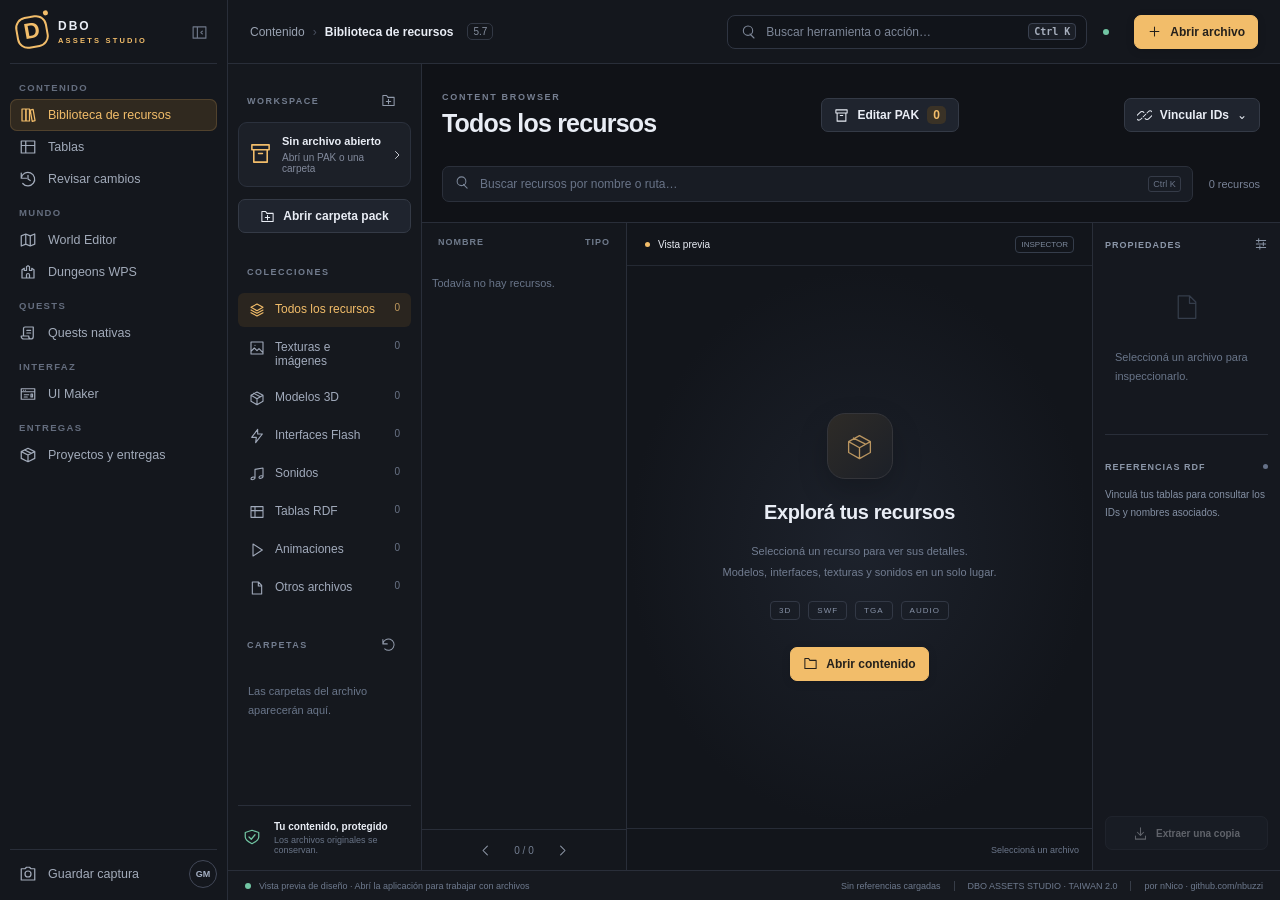
==== commit 128b0481: "Add World Editor, UI Maker, spawn editing and redesigned navigation - World Editor: opens client wor" ====
--- a/web/index.html
+++ b/web/index.html
@@ -1,9 +1,9 @@
 <!doctype html>
-<html lang="es"><head><meta charset="utf-8"><meta name="viewport" content="width=device-width,initial-scale=1"><title>DBO Assets Studio</title><link rel="stylesheet" href="studio.css"><link rel="stylesheet" href="wps-editor.css"><link rel="stylesheet" href="quest-editor.css"><link rel="stylesheet" href="workspace.css"><script src="vendor/ruffle/ruffle.js" defer></script><script type="module" src="studio.js"></script></head>
+<html lang="es"><head><meta charset="utf-8"><meta name="viewport" content="width=device-width,initial-scale=1"><title>DBO Assets Studio</title><link rel="stylesheet" href="studio.css"><link rel="stylesheet" href="wps-editor.css"><link rel="stylesheet" href="quest-editor.css"><link rel="stylesheet" href="workspace.css"><link rel="stylesheet" href="ui-maker.css"><link rel="stylesheet" href="map-workshop.css"><link rel="stylesheet" href="nav.css"><script src="vendor/ruffle/ruffle.js" defer></script><script type="module" src="studio.js"></script></head>
 <body>
 <div class="app">
- <aside class="rail"><div class="brand" title="DBO Assets Studio">O<span></span></div><button class="rail-button active" data-view="resources" title="Biblioteca de recursos" data-icon="layers"></button><button class="rail-button" data-view="tables" title="Editor de tablas" data-icon="table"></button><button class="rail-button" data-view="changes" title="Revisar cambios" data-icon="history"></button><button class="rail-button" data-view="quests" title="Editor de quests nativas" data-icon="file"></button><button class="rail-button" data-view="wps" title="Editor de dungeons WPS" data-icon="sliders"></button><button class="rail-button" data-view="delivery" title="Proyectos y entregas" data-icon="archive"></button><div class="rail-bottom"><button class="rail-button" id="capture" title="Guardar captura del workspace" data-icon="camera"></button><div class="avatar" title="Herramientas para GM">GM</div></div></aside>
- <header class="topbar"><div class="wordmark">DBO <span>ASSETS STUDIO</span></div><span class="divider"></span><div class="breadcrumb"><span id="crumb">Biblioteca de recursos</span><span class="key">5.4</span></div><div class="top-right"><span class="local-indicator"></span><span>Workspace local</span><button id="open" class="button primary" data-icon="plus">Abrir archivo</button></div></header>
+ <aside class="rail" id="rail" aria-label="Herramientas"><div class="rail-head"><div class="brand" title="DBO Assets Studio">D<span></span></div><div class="wordmark">DBO <span>ASSETS STUDIO</span></div><button class="rail-toggle" id="rail-toggle" type="button" title="Plegar menú" aria-label="Plegar menú" data-icon="panel"></button></div><nav class="rail-scroll"><div class="rail-group" role="group" aria-label="Contenido"><h6 class="rail-group-title">Contenido</h6><button class="rail-button active" data-view="resources" data-area="Contenido" title="Biblioteca de recursos" data-icon="library"><span class="rail-label">Biblioteca de recursos</span></button><button class="rail-button" data-view="tables" data-area="Contenido" title="Tablas" data-icon="table"><span class="rail-label">Tablas</span></button><button class="rail-button" data-view="changes" data-area="Contenido" title="Revisar cambios" data-icon="history"><span class="rail-label">Revisar cambios</span></button></div><div class="rail-group" role="group" aria-label="Mundo"><h6 class="rail-group-title">Mundo</h6><button class="rail-button" data-view="world-editor" data-area="Mundo" title="World Editor" data-icon="map"><span class="rail-label">World Editor</span></button><button class="rail-button" data-view="wps" data-area="Mundo" title="Dungeons WPS" data-icon="dungeon"><span class="rail-label">Dungeons WPS</span></button></div><div class="rail-group" role="group" aria-label="Quests"><h6 class="rail-group-title">Quests</h6><button class="rail-button" data-view="quests" data-area="Quests" title="Quests nativas" data-icon="scroll"><span class="rail-label">Quests nativas</span></button></div><div class="rail-group" role="group" aria-label="Interfaz"><h6 class="rail-group-title">Interfaz</h6><button class="rail-button" data-view="ui-maker" data-area="Interfaz" title="UI Maker" data-icon="window"><span class="rail-label">UI Maker</span></button></div><div class="rail-group" role="group" aria-label="Entregas"><h6 class="rail-group-title">Entregas</h6><button class="rail-button" data-view="delivery" data-area="Entregas" title="Proyectos y entregas" data-icon="box"><span class="rail-label">Proyectos y entregas</span></button></div></nav><div class="rail-bottom"><button class="rail-button" id="capture" title="Guardar captura del workspace" data-icon="camera"><span class="rail-label">Guardar captura</span></button><div class="avatar" title="Herramientas para GM">GM</div></div></aside>
+ <header class="topbar"><div class="breadcrumb"><span id="crumb-area" class="crumb-area">Contenido</span><span class="crumb-sep" aria-hidden="true">›</span><span id="crumb">Biblioteca de recursos</span><span id="crumb-tab-sep" class="crumb-sep hidden" aria-hidden="true">›</span><span id="crumb-tab" class="crumb-tab hidden"></span><span class="key">5.7</span></div><button id="palette-open" class="cmdk" type="button" title="Paleta de comandos (Ctrl+K)" data-icon="search"><span>Buscar herramienta o acción…</span><kbd>Ctrl K</kbd></button><div class="top-right"><span class="local-indicator"></span><span>Workspace local</span><button id="open" class="button primary" data-icon="plus">Abrir archivo</button></div></header>
  <section class="workspace" id="resources">
   <aside class="library">
    <div class="section-caption">WORKSPACE <button id="folder" class="icon-button" title="Abrir carpeta de recursos" data-icon="folder-plus"></button></div>
@@ -28,7 +28,7 @@
   <main class="wps-main"><div class="wps-header"><div><div class="eyebrow">WORLD PLAY SCRIPT</div><h1 id="wps-root-title">Diseñá el próximo desafío</h1><p id="wps-subtitle">Enemigos, esperas, condiciones y recompensas, paso a paso.</p></div><div class="wps-toolbar"><button class="button" id="wps-undo" disabled title="Deshacer" data-icon="undo"></button><button class="button" id="wps-redo" disabled title="Rehacer" data-icon="redo"></button><button class="button" id="wps-code" disabled>Código</button><button class="button" id="wps-clone-floor" disabled>Duplicar piso</button><button class="button" id="wps-add-stage" disabled>Agregar etapa</button><button class="button" id="wps-add" disabled data-icon="plus">Agregar paso</button><button class="button primary" id="wps-save" disabled data-icon="save">Exportar revisión</button></div></div><div id="wps-flow" class="wps-flow"><div class="wps-empty"><div class="symbol">⌘</div><h2>La lógica de tu mundo, visible.</h2><p>Abrí una dungeon para editar su secuencia.<br>Seleccioná un bloque para cambiar sus valores.</p><button class="button" id="wps-example">Abrir copia de CC · 83000</button></div></div><details class="wps-diagnostics-wrap" open><summary id="wps-diagnostic-count">Análisis estático</summary><div id="wps-diagnostics"><p class="muted-note">Se señalarán estructuras incompatibles, IDs duplicados y límites conocidos.</p></div></details><div class="wps-path" id="wps-path">WPS se analiza como datos. No se ejecuta Lua dentro del editor.</div></main>
   <aside class="wps-inspector"><div class="eyebrow">PROPIEDADES DEL BLOQUE</div><h2 id="wps-inspector-title">Seleccioná un bloque</h2><div id="wps-properties"><p class="muted-note">Los campos del paso seleccionado aparecerán aquí.</p></div><div id="wps-node-actions" class="wps-node-actions hidden"><button id="wps-apply" class="button primary">Aplicar valores</button><button id="wps-node-up" class="button">↑ Subir</button><button id="wps-node-down" class="button">↓ Bajar</button><button id="wps-node-clone" class="button">Duplicar paso</button><button id="wps-node-remove" class="button">Quitar paso</button></div><p class="muted-note">Los IDs de mobs, ítems, grupos y eventos deben existir en los recursos de la dungeon. La vista conserva el orden y la anidación del WPS.</p><div id="wps-node-source" class="wps-node-source"></div></aside>
  </section>
- <section id="delivery" class="delivery-workspace hidden"></section>
+ <section id="world-editor" class="hidden"></section><section id="ui-maker" class="hidden"></section><section id="delivery" class="delivery-workspace hidden"></section>
  <footer class="statusbar"><div><span class="status-dot"></span><span id="status">Listo para explorar</span></div><div><span id="reference-status">Sin referencias cargadas</span><span class="status-separator"></span><span>DBO ASSETS STUDIO · TAIWAN 2.0</span><span class="status-separator"></span><span>por nNico · github.com/nbuzzi</span></div></footer>
 </div><div id="toast" class="toast hidden" role="status"></div>
 <dialog id="pak-dialog" class="package-dialog"><div class="page-heading"><div><div class="eyebrow">PACKAGE EDITOR</div><h1>Preparar cambios</h1><p id="pak-source">Abrí un PAK para comenzar.</p></div><button class="button" id="pak-close">Cerrar</button></div>
--- a/web/ui-maker.css
+++ b/web/ui-maker.css
@@ -0,0 +1,45 @@
+#ui-maker{grid-column:2;min-height:0;display:flex}
+.um-shell{display:flex;flex-direction:column;flex:1;min-width:0;min-height:0;padding:0 22px 14px}
+.um-head{display:flex;justify-content:space-between;align-items:center;gap:20px;padding:18px 0 14px}
+.um-head p{font-size:11px;color:var(--muted);margin:6px 0 0;max-width:640px;overflow:hidden;text-overflow:ellipsis;white-space:nowrap}
+.um-actions{display:flex;gap:8px;flex-wrap:wrap;justify-content:flex-end}
+.um-grid{display:grid;grid-template-columns:minmax(260px,30%) minmax(0,1fr) 250px;gap:12px;flex:1;min-height:0}
+.um-editor,.um-side,.um-main{background:#15181f;border:1px solid var(--line);border-radius:9px;min-height:0;display:flex;flex-direction:column}
+.um-caption{font-size:9px;font-weight:650;letter-spacing:1.3px;color:#7d889a;padding:11px 12px 7px}
+.um-editor textarea{flex:1;resize:none;background:#111419;color:#c9d2e0;border:0;border-top:1px solid var(--line);padding:10px 12px;font:11px/1.55 Consolas,monospace;outline:none;tab-size:2}
+.um-error{background:#38272b;color:#f0b7b9;font-size:11px;padding:8px 12px;border-top:1px solid #73464c}
+.um-toolbar{display:flex;gap:14px;align-items:center;padding:8px 12px;border-bottom:1px solid var(--line);font-size:11px;color:#9aa4b5}
+.um-toolbar select{padding:5px 8px}
+.um-check{display:flex;gap:5px;align-items:center}
+.um-stage{flex:1;min-height:0;overflow:auto;display:flex;align-items:safe center;justify-content:safe center;background:#0e1014;outline:none}
+.um-canvas{position:relative;flex-shrink:0;box-shadow:0 10px 30px #0007}
+.um-canvas img{display:block;image-rendering:auto;user-select:none}
+.um-overlay{position:absolute;inset:0}
+.um-box{position:absolute;outline:1px dashed #6f7d9255;cursor:pointer}
+.um-box:hover{outline:1px solid #9fc5ffaa;background:#9fc5ff10}
+.um-box.editable{cursor:move}
+.um-box.selected{outline:2px solid var(--gold);background:#f2bd6a14;z-index:2}
+.um-box.t-button{outline-color:#71c5a366}
+.um-box.t-label{outline-color:#c9a2ff44}
+.um-side{overflow:auto;font-size:11px}
+.um-side>div:not(.um-caption){padding:0 12px 10px;line-height:1.6}
+.um-status small{color:#7d889a}
+.um-ok{color:var(--green)}.um-warn{color:var(--gold)}
+.um-muted{color:#6f7a8d;font-size:11px}
+.um-issues{list-style:none;margin:0;padding:0 8px 12px;display:grid;gap:6px}
+.um-issues li{background:#1b1f27;border-radius:6px;padding:7px 9px;line-height:1.5;cursor:pointer;border-left:3px solid #4b5466}
+.um-issues li.error{border-left-color:#e0706a}.um-issues li.warning{border-left-color:#e2b04d}
+.um-issues code{color:#9fc5ff}
+.um-empty{text-align:center;color:#8a94a6}
+@media(max-width:1350px){.um-grid{grid-template-columns:240px minmax(0,1fr) 210px}}
+.um-dialog{background:#171a21;color:var(--text);border:1px solid var(--line);border-radius:12px;padding:20px 22px;width:min(880px,92vw)}
+.um-dialog::backdrop{background:#0009}
+.um-dialog h2{margin:0 0 6px}
+.um-dialog input{background:#111419;color:var(--text);border:1px solid #333b48;border-radius:6px;padding:8px 10px;width:100%;margin:10px 0}
+.um-cat-cols{display:grid;grid-template-columns:1fr 1fr;gap:14px}
+.um-cat-list{list-style:none;margin:0;padding:0;max-height:46vh;overflow:auto;border:1px solid var(--line);border-radius:8px}
+.um-cat-list button{width:100%;text-align:left;padding:7px 10px;font:12px Consolas,monospace;color:#c9d2e0}
+.um-cat-list button:hover{background:#2a251f;color:var(--gold)}
+.um-cat-swf-opts{display:flex;gap:10px;font-size:11px;color:#9aa4b5}
+.um-cat-swf-opts input{width:90px}
+.um-dialog-actions{display:flex;justify-content:flex-end}
--- a/web/map-workshop.css
+++ b/web/map-workshop.css
@@ -0,0 +1,32 @@
+#map-workshop{grid-column:2;height:100%;min-height:0;color:#e9edf5;background:#0d111a;overflow:hidden}
+.map-workshop-shell{height:100%;min-height:0;display:grid;grid-template-columns:minmax(270px,330px) minmax(0,1fr);font:13px/1.45 Inter,"Segoe UI",sans-serif}
+.map-workshop-sidebar{min-height:0;overflow:auto;padding:22px 20px;background:linear-gradient(165deg,#171e2c,#111722 58%,#10151e);border-right:1px solid #283244;display:flex;flex-direction:column;gap:18px}
+.map-workshop-brand{padding:3px 2px 0}.map-workshop-brand h1{font-size:21px;line-height:1.15;letter-spacing:-.035em;margin:9px 0 7px;font-weight:650}.map-workshop-brand p,.map-workshop-header p{color:#9ba8ba;margin:0;max-width:56ch}
+.map-workshop-shell .eyebrow{font-size:9px;font-weight:750;letter-spacing:.13em;color:#7fd7cb}
+.map-workshop-form{display:grid;gap:12px}.map-workshop-form>label{display:grid;gap:6px;color:#bec8d7;font-size:11px;font-weight:650}.map-workshop-form input,.map-workshop-form select{box-sizing:border-box;width:100%;height:36px;padding:0 10px;border:1px solid #344155;border-radius:7px;color:#edf2f8;background:#151d29;outline:none;font:inherit}.map-workshop-form input:focus,.map-workshop-form select:focus{border-color:#73cfc0;box-shadow:0 0 0 2px #73cfc024}
+.map-flow-switch{display:grid;grid-template-columns:1fr 1fr;gap:5px;padding:4px;border:1px solid #303d50;border-radius:9px;background:#101722}.map-flow-switch button{padding:8px 7px;border:1px solid transparent;border-radius:6px;background:transparent;color:#9ba9bb;font:600 10px Inter,"Segoe UI",sans-serif;cursor:pointer}.map-flow-switch button.active{border-color:#397b73;background:#1d3633;color:#b9eee1}.map-native-controls,.map-arena-controls{display:flex;flex-direction:column;gap:15px}.map-native-intro,.map-research-note{display:grid;gap:7px;padding:13px;border:1px solid #35564c;border-radius:9px;background:linear-gradient(145deg,#1a2d28,#151e23 75%)}.map-native-intro h2,.map-research-note h2{margin:0;color:#e3f0e8;font-size:15px;letter-spacing:-.025em}.map-native-intro p,.map-research-note p{margin:0;color:#a7b7ad;font-size:10px;line-height:1.55}.map-native-intro code{color:#d2e6d8}.map-native-badge{justify-self:start;padding:3px 7px;border:1px solid #53674e;border-radius:20px;background:#2b3b2c;color:#c3d5a5;font-size:9px;font-weight:650}.map-native-picker{display:grid;gap:7px}.map-native-picker>label{margin-top:3px;color:#bec8d7;font-size:10px;font-weight:650}.map-picker-row{display:flex;align-items:center;gap:6px;padding:6px;border:1px solid #344155;border-radius:7px;background:#151d29}.map-picker-row code{min-width:0;flex:1;overflow:hidden;text-overflow:ellipsis;white-space:nowrap;color:#a9b7c7;font:9px ui-monospace,Consolas,monospace}.map-picker-row .map-button{padding:6px 8px}.map-native-picker select{box-sizing:border-box;width:100%;height:36px;padding:0 9px;border:1px solid #344155;border-radius:7px;color:#e4ebf4;background:#151d29;font:11px Inter,"Segoe UI",sans-serif}.map-button-wide{width:100%}.map-native-actions{display:grid;gap:7px}.map-button-secondary{background:#252d3a}.map-button-danger{border-color:#65414a;background:#33222a;color:#eab6bb}.map-button-danger:hover:not(:disabled){background:#462831;border-color:#89505a}.map-legacy-hint{display:grid;gap:3px;padding:9px 10px;border:1px solid #4c4435;border-radius:8px;background:#252319}.map-legacy-hint strong{color:#d9c18f;font-size:10px}.map-legacy-hint small{color:#a89d82;font-size:9px;line-height:1.5}
+.map-native-card{display:grid;grid-template-columns:minmax(0,1fr) auto;align-items:center;gap:9px;padding:11px;border:1px solid #303d50;border-radius:9px;background:#151d29}.map-native-card strong,.map-native-card small{display:block}.map-native-card strong{font-size:11px}.map-native-card small{margin-top:3px;color:#8d9bb0;font-size:10px}.map-path{grid-column:1/-1;color:#9aabc0;font:10px/1.4 ui-monospace,Consolas,monospace;overflow-wrap:anywhere}
+.map-native-namek{display:grid;gap:7px;padding:13px;border:1px solid #46513d;border-radius:9px;background:linear-gradient(145deg,#202b24,#18211f 75%)}.map-native-namek h2{margin:0;color:#e1e9d6;font-size:14px;letter-spacing:-.02em}.map-native-namek p,.map-native-namek small{margin:0;color:#a9b6a7;font-size:10px;line-height:1.55}.map-native-namek small{color:#839487}.map-native-badge{justify-self:start;padding:3px 7px;border:1px solid #53674e;border-radius:20px;background:#2b3b2c;color:#c3d5a5;font-size:9px;font-weight:650}
+.map-button,.map-icon-button{border:1px solid #3a475b;border-radius:7px;background:#202a39;color:#dce5f1;padding:8px 11px;font:600 11px/1.2 Inter,"Segoe UI",sans-serif;cursor:pointer;transition:background .16s,border-color .16s,transform .16s}.map-button:hover:not(:disabled),.map-icon-button:hover:not(:disabled){background:#2b394c;border-color:#63738a}.map-button:active:not(:disabled){transform:translateY(1px)}.map-button:disabled,.map-icon-button:disabled{opacity:.42;cursor:not-allowed}.map-button-primary{background:#247a73;border-color:#32988d;color:white}.map-button-primary:hover:not(:disabled){background:#2c9186;border-color:#50b5a8}.map-form-note{font-size:10px;color:#8492a6;margin:-3px 1px 0}
+.map-job-row.legacy{background:#211f1e;border-color:#39342e}.map-job-row.legacy .map-job-glyph{background:#39332a;color:#dbc28f}.map-job-row.legacy.selected{border-color:#85704b;background:#302a20}
+.map-job-row.native-job-row.selected{border-color:#4b9c93;background:#1b302f}
+.map-workshop-main{min-width:0;min-height:0;padding:22px 24px 15px;display:grid;grid-template-rows:auto auto auto minmax(180px,1fr) auto auto;gap:12px;background:radial-gradient(ellipse at 70% 48%,#182132 0,#111722 62%,#0e131c 100%)}.map-workshop-header{display:flex;justify-content:space-between;align-items:center;gap:16px}.map-workshop-header h2{font-size:18px;letter-spacing:-.025em;margin:6px 0 4px;font-weight:650}.map-workshop-header p{font-size:11px}.map-actions{display:flex;gap:7px;flex:none}.map-candidate-notice{display:flex;align-items:center;gap:9px;padding:9px 12px;border:1px solid #2c504d;border-radius:8px;background:#142421;color:#8cd9c5}.map-candidate-notice>span:first-child{font-size:14px}.map-candidate-notice strong,.map-candidate-notice small{display:block}.map-candidate-notice strong{font-size:10px;color:#b8eee1}.map-candidate-notice small{font-size:10px;color:#83aa9f}.map-status{margin-left:auto!important;padding:4px 8px;border-radius:20px;background:#293343;color:#c3cede!important;font-size:10px!important;white-space:nowrap}.map-status.candidate_ready{background:#193c35;color:#82ddbd!important}.map-status.build_failed{background:#462a30;color:#ffaaa8!important}.map-status.building{background:#493e26;color:#f2d18b!important}.map-status.legacy{background:#403729;color:#e7cf9e!important}.map-legacy-notice{display:grid;gap:3px;padding:9px 12px;border:1px solid #6c5737;border-radius:8px;background:#2b251b;color:#e5d0a2;font-size:10px}.map-legacy-notice span{color:#b9a77f;font-size:10px;line-height:1.5}
+.map-workshop-main#map-native-main{grid-template-rows:auto auto minmax(220px,1fr) auto}.map-workshop-main#map-arena-main{grid-template-rows:auto auto auto minmax(180px,1fr) auto auto}.map-status.planning,.map-status.snapshotting,.map-status.inspecting,.map-status.extracting_textures,.map-status.previewing{background:#493e26;color:#f2d18b!important}.map-status.preview_ready{background:#193c35;color:#82ddbd!important}.map-status.textures_incomplete,.map-status.failed{background:#462a30;color:#ffaaa8!important}
+.native-preview-frame{position:relative;min-height:0;overflow:hidden;border:1px solid #303c4e;border-radius:11px;background:#111723;box-shadow:0 16px 40px #0003}.native-inventory{min-height:0;max-height:34vh;overflow:auto;padding:11px 12px;border:1px solid #2a3547;border-radius:8px;background:#121a25}.native-inventory>header{display:flex;justify-content:space-between;gap:12px;color:#d5e1ed;font-size:10px}.native-inventory>header span{color:#8e9eb1;text-align:right}.native-inventory-stats{display:flex;flex-wrap:wrap;gap:6px;margin:9px 0}.native-inventory-stats span{padding:4px 7px;border:1px solid #344154;border-radius:20px;background:#1a2431;color:#b9c7d7;font-size:9px}.native-evidence-columns{display:grid;grid-template-columns:repeat(3,minmax(0,1fr));gap:8px}.native-evidence-columns>div{min-width:0;padding:8px;border:1px solid #283548;border-radius:7px;background:#151e2a}.native-evidence-columns strong,.native-missing-wrap strong{display:block;margin-bottom:5px;color:#9caec2;font-size:9px;text-transform:uppercase;letter-spacing:.06em}.native-name-list{max-height:80px;overflow:auto;overflow-wrap:anywhere;color:#c2ccda;font:9px/1.45 ui-monospace,Consolas,monospace}.native-missing-wrap{margin-top:8px;padding:8px;border:1px solid #674149;border-radius:7px;background:#2a2028}.native-missing-wrap strong{color:#e5a8ab}.native-missing-wrap .native-name-list{color:#e6c1c4}.native-output-paths{grid-template-columns:repeat(2,minmax(0,1fr));margin-top:9px}.native-world-view{height:100%;min-height:420px;display:grid;grid-template-rows:minmax(0,1fr) auto}.native-world-view-tools{position:absolute;z-index:3;left:11px;right:11px;top:9px;display:flex;align-items:center;gap:6px;pointer-events:none}.native-world-view-tools button{pointer-events:auto;padding:6px 9px;border:1px solid #46546a;border-radius:6px;background:#111925dc;color:#dce5ef;font:10px Inter,"Segoe UI",sans-serif;cursor:pointer}.native-world-view-tools button.active{border-color:#61b9aa;color:#9be3d4;background:#15302edc}.native-world-view-tools span{margin-left:auto;padding:6px 9px;border:1px solid #344156;border-radius:6px;background:#111925c9;color:#b6c3d3;font-size:9px}.native-world-canvas{min-height:420px;height:100%;width:100%}.native-world-canvas canvas{display:block;width:100%;height:100%}.native-world-view-note{z-index:2;margin:0;padding:6px 9px;background:#111925d9;color:#99a9bc;font-size:9px;line-height:1.4}
+#map-arena-main #map-preview-frame{grid-row:4}
+.map-preview-frame{position:relative;min-height:0;overflow:hidden;border:1px solid #303c4e;border-radius:11px;background:#111723;box-shadow:0 16px 40px #0003}.map-preview-empty{position:absolute;inset:0;display:flex;flex-direction:column;align-items:center;justify-content:center;gap:9px;color:#b7c2d1}.map-empty-mark{font-size:34px;color:#73cfc0}.map-preview-empty strong{font-size:13px}.map-preview-empty small{font-size:11px;color:#8593a7}.map-output-summary{display:grid;grid-template-columns:1fr 1fr;gap:12px}.map-output-summary>div{min-width:0;padding:8px 10px;border:1px solid #2a3547;border-radius:7px;background:#131b27}.map-output-summary span{display:block;margin-bottom:4px;color:#7f91a9;font-size:8px;font-weight:750;letter-spacing:.1em}.map-output-summary code{display:block;overflow:hidden;text-overflow:ellipsis;white-space:nowrap;color:#c1ccdc;font:10px ui-monospace,Consolas,monospace}.map-workshop-disclaimer{margin:0;color:#77869a;font-size:9px}
+.map-viewer-tools{position:absolute;z-index:2;left:12px;right:12px;top:10px;display:flex;align-items:center;gap:6px;pointer-events:none}.map-viewer-tools button{pointer-events:auto;padding:6px 9px;border:1px solid #46546a;border-radius:6px;background:#111925dc;color:#dce5ef;font:10px Inter,"Segoe UI",sans-serif;cursor:pointer}.map-viewer-tools button.active{border-color:#61b9aa;color:#9be3d4;background:#15302edc}.map-viewer-tools span{margin-left:auto;padding:6px 9px;border:1px solid #344156;border-radius:6px;background:#111925c9;color:#b6c3d3;font-size:9px}.map-viewer-canvas{position:absolute;inset:0}.map-viewer-canvas canvas{display:block;width:100%;height:100%}.map-viewer-error{position:absolute;z-index:3;left:50%;top:50%;transform:translate(-50%,-50%);padding:8px 12px;color:#ffc0ba;background:#422c31;border-radius:7px;font-size:11px}.map-viewer-error:empty{display:none}.map-viewer-toggles{position:absolute;z-index:2;left:12px;bottom:11px;display:flex;gap:10px;padding:7px 10px;border:1px solid #374356;border-radius:7px;background:#111925dc;color:#c4cfdd;font-size:9px}.map-viewer-toggles label{display:flex;align-items:center;gap:4px;cursor:pointer}.map-viewer-toggles input{accent-color:#55b6a8}
+@media(max-width:950px){.map-workshop-shell{grid-template-columns:260px minmax(0,1fr)}.map-workshop-main{padding:16px}.map-workshop-header{align-items:flex-start;flex-direction:column}.map-actions{flex-wrap:wrap}.map-viewer-toggles{flex-wrap:wrap;right:10px}.map-output-summary{grid-template-columns:1fr}}
+@media(max-width:680px){#map-workshop{overflow:auto}.map-workshop-shell{height:auto;min-height:100%;grid-template-columns:1fr}.map-workshop-sidebar{max-height:46vh;border-right:0;border-bottom:1px solid #283244}.map-workshop-main{min-height:70vh}.map-preview-frame{min-height:380px}}
+
+.native-object-attachment{padding:8px 11px;border:1px solid #365447;border-radius:7px;background:#172722;color:#bdd8c9;font-size:10px;line-height:1.45}.native-object-attachment:empty{display:none}
+/* World Editor - motor NTL real (world-host.exe embebido como HWND hijo sobre #we-view) */
+.map-workshop-main#map-engine-main{grid-template-rows:auto minmax(260px,1fr) auto}.we-toolbar{display:flex;align-items:center;gap:10px;flex-wrap:wrap}.we-cams{display:flex;gap:4px}.we-cams .map-button.active{border-color:#61b9aa;color:#9be3d4;background:#15302e}.we-check{display:flex;align-items:center;gap:5px;color:#b9c7d7;font-size:10px}.we-stage{position:relative;min-height:0;display:flex}.we-view{position:relative;flex:1;min-height:260px;border:1px solid #303c4e;border-radius:11px;background:#0d1319;overflow:hidden;display:flex;align-items:center;justify-content:center}.we-stats{padding:7px 10px;border:1px solid #2a3547;border-radius:7px;background:#121a25;color:#b6c3d3;font:10px ui-monospace,Consolas,monospace;white-space:nowrap;overflow:hidden;text-overflow:ellipsis}.we-filter{width:100%;margin-bottom:6px}#we-world{width:100%;min-height:150px;font:10px ui-monospace,Consolas,monospace}.we-goto input{width:80px}.we-selection{margin-top:8px}.we-spawn{display:grid;grid-template-columns:auto 1fr;gap:3px 10px;margin:0;padding:8px 10px;border:1px solid #2c504d;border-radius:8px;background:#142421;font-size:10px}.we-spawn dt{color:#83aa9f}.we-spawn dd{margin:0;color:#d5ecdf;font-family:ui-monospace,Consolas,monospace}
+.we-tools{display:grid;gap:8px}.we-tool{display:grid;gap:7px;padding:0 0 10px;border-bottom:1px solid #283244}.we-tool label{display:grid;gap:3px;color:#b9c7d7;font-size:10px}.we-tool .we-check{display:flex}.we-tool-row{display:flex;gap:4px;flex-wrap:wrap}.we-tool-row .map-button.active{border-color:#d6a75a;color:#ffd99a;background:#33281a}.we-tool.we-disabled{opacity:.55}.we-tool input[type=range]{width:100%}
+.wtr-grid{display:grid;grid-template-columns:1fr 1fr;gap:6px 8px;align-items:end}.wtr-grid .map-button{align-self:end}.wtr-tool input[type=number]{width:100%}.wtr-tool input[type=color]{width:100%;height:24px;padding:0;border:1px solid #303c4e;background:#0d1319}.wtr-pair{display:flex;gap:4px}.wtr-pair input{width:50%}.wtr-depth{display:grid;gap:6px;color:#b9c7d7;font-size:10px}.wtr-depth summary{cursor:pointer}.wtr-tool #wtr-pick.active{border-color:#5ac8e6;color:#9fe6ff;background:#152a33}
+.we-lfx-tabs{display:grid;grid-template-columns:repeat(3,1fr);gap:4px}.we-lfx-tabs .map-button.active{border-color:#61b9aa;color:#9be3d4;background:#15302e}.we-lfx-grid{display:grid;grid-template-columns:repeat(auto-fit,minmax(70px,1fr));gap:5px}.we-lfx input[type=number],.we-lfx input:not([type]),.we-lfx select{box-sizing:border-box;width:100%;min-width:0;height:26px;padding:0 6px;border:1px solid #344155;border-radius:5px;color:#e4ebf4;background:#151d29;font:10px Inter,"Segoe UI",sans-serif}.we-lfx input[type=color]{width:100%;height:24px;padding:0;border:1px solid #344155;border-radius:5px;background:#151d29}.we-lfx-v3{display:grid;grid-template-columns:repeat(3,1fr);gap:4px}.we-lfx-sel{padding:8px;border:1px solid #2c504d;border-radius:8px;background:#142421;display:grid;gap:5px}.we-lfx-sel .map-empty{margin:0}.we-lfx-sel-head{display:flex;flex-wrap:wrap;gap:6px;align-items:baseline;color:#d5ecdf;font-size:11px}.we-lfx-sel-head small{color:#83aa9f;font-size:9px}.we-lfx-list-head{display:flex;justify-content:space-between;align-items:center;color:#b9c7d7;font-size:10px}.we-lfx-list-head .map-button{padding:4px 8px}.we-lfx-list{list-style:none;margin:0;padding:0;max-height:190px;overflow:auto;display:grid;gap:3px}.we-lfx-list button{width:100%;display:flex;align-items:center;gap:6px;padding:5px 7px;border:1px solid #2c3647;border-radius:6px;background:#151d29;color:#cfd9e6;font:10px Inter,"Segoe UI",sans-serif;text-align:left;cursor:pointer;overflow:hidden;white-space:nowrap;text-overflow:ellipsis}.we-lfx-list button.active{border-color:#61b9aa;background:#15302e}.we-lfx-list small{margin-left:auto;color:#8193a8;font-family:ui-monospace,Consolas,monospace}.we-lfx-dot{flex:none;width:9px;height:9px;border-radius:50%;border:1px solid #0006}.we-lfx-field summary{cursor:pointer;color:#b9c7d7;font-size:10px;font-weight:650}.we-lfx-field[open]{display:grid;gap:6px}.we-lfx [hidden]{display:none!important}
+.ws-tables{display:grid;gap:5px}.ws-table-row{display:grid;grid-template-columns:1fr auto auto;gap:5px;align-items:center;font-size:10px;color:#c5d1df}.ws-table-row small,.ws-layer small{display:block;color:#8a9bb0;font-size:9px}.ws-layers{display:grid;gap:6px}.ws-layer{padding:7px 8px;border:1px solid #2c3a4d;border-radius:7px;background:#131b27;font-size:10px;color:#d4dfeb;display:grid;gap:4px}.ws-levels{display:grid;grid-template-columns:1fr 1fr;gap:6px}.ws-levels input{width:100%}.ws-results{max-height:220px;overflow:auto;display:grid;gap:3px}.ws-result{display:flex;justify-content:space-between;gap:8px;padding:5px 8px;border:1px solid #2a3547;border-radius:6px;background:#121a25;color:#d6e1ec;font:10px Inter,"Segoe UI",sans-serif;cursor:pointer;text-align:left}.ws-result small{color:#8fa1b5}.ws-result.active{border-color:#d6a75a;background:#33281a}.ws-place{display:grid;gap:4px}.ws-fields{display:grid;grid-template-columns:1fr 1fr 1fr;gap:5px;margin:6px 0}.ws-fields input{width:100%}.ws-selection{display:grid;gap:6px}#ws-query{width:100%}
+/* World Editor - objetos (world-engine-objects.js) */
+.wo-tool #wo-catalog{width:100%;min-height:120px;font:10px ui-monospace,Consolas,monospace}.wo-inline{display:grid;grid-template-columns:1fr 1fr;gap:6px}.wo-vec{display:grid;grid-template-columns:62px repeat(3,1fr);gap:4px;align-items:center;color:#b9c7d7;font-size:10px}.wo-vec input{width:100%;min-width:0;font:10px ui-monospace,Consolas,monospace}.wo-fields{display:grid;gap:5px}.wo-list{margin:0;padding:0;list-style:none;display:grid;gap:2px;max-height:180px;overflow:auto}.wo-item{width:100%;text-align:left;padding:3px 6px;border:1px solid #2a3547;border-radius:5px;background:#121a25;color:#d5e2ef;font-size:10px;cursor:pointer}.wo-item small{color:#83a0b9}.wo-item:hover{border-color:#61b9aa}
+.wp-props details.wp-block{border:1px solid #2a3547;border-radius:8px;padding:6px 8px;background:#111823}.wp-props summary{cursor:pointer;color:#d7e2ee;font-size:11px;font-weight:600}.wp-props .wp-dim{color:#7f93a8;font-weight:400;font-family:ui-monospace,Consolas,monospace}.wp-form{display:grid;gap:6px;margin-top:6px}.wp-props fieldset{border:1px solid #263142;border-radius:6px;padding:5px 7px;display:grid;gap:5px}.wp-props legend{color:#9fb3c8;font-size:10px;padding:0 4px}.wp-row{display:flex;gap:6px;flex-wrap:wrap;align-items:end}.wp-row label{flex:1;min-width:70px}.wp-row input[type=number],.wp-row input:not([type]){width:100%}.wp-props input[type=color]{width:34px;height:22px;padding:0;border:1px solid #334155;background:none}.wp-pvs-grid{display:grid;grid-template-columns:repeat(13,12px);gap:2px;margin:4px 0}.wp-pvs-grid i{width:12px;height:12px;border-radius:2px;background:#3a8f5c}.wp-pvs-grid i.culled{background:#c23b3b}.wp-pvs-grid i.self{background:#e5c04a}.wp-gp{display:grid;gap:4px}.wp-gp input{width:96px;font-family:ui-monospace,Consolas,monospace}.wp-pre{white-space:pre-wrap;word-break:break-all;font:10px ui-monospace,Consolas,monospace;color:#b6c3d3;background:#0d131b;border:1px solid #263142;border-radius:6px;padding:6px;margin:0}
+.we-prepare-note{padding:6px 8px;border:1px solid #2c504d;border-radius:6px;background:#142421;color:#a9e6d2}.we-prepare-note.we-error{border-color:#674149;background:#2a2028;color:#f0b8bb}
--- a/web/nav.css
+++ b/web/nav.css
@@ -0,0 +1,82 @@
+/* Navegación del Studio: menú lateral agrupado y plegable, paleta de comandos (Ctrl+K)
+   y pestañas internas consistentes (.studio-tabs). Se carga después de studio.css. */
+:root{--rail-open:228px;--rail-closed:64px;--rail:var(--rail-open)}
+.app.rail-collapsed{--rail:var(--rail-closed)}
+
+.rail{grid-row:1/4;align-items:stretch;gap:0;padding:12px 10px 10px;min-height:0;width:var(--rail);overflow:hidden}
+.rail-head{display:flex;align-items:center;gap:10px;padding:2px 4px 13px 6px;border-bottom:1px solid var(--line);margin-bottom:4px;min-height:52px}
+.rail .brand{margin:0;flex:none;width:32px;height:32px;font-size:22px;line-height:26px}
+.rail .wordmark{font-size:12px;letter-spacing:2px;line-height:1.2;overflow:hidden}
+.rail .wordmark span{font-size:7.5px;letter-spacing:2.2px;color:var(--gold);font-weight:600}
+.rail-toggle{margin-left:auto;flex:none;width:28px;height:28px;border-radius:7px;display:grid;place-items:center;color:#6f7889}
+.rail-toggle:hover{background:#232833;color:#dfe3ea}
+.rail-toggle svg{width:17px;height:17px}
+.rail-scroll{flex:1;min-height:0;overflow-y:auto;overflow-x:hidden;padding:2px 0 8px;scrollbar-width:thin}
+.rail-group{margin-top:10px}
+.rail-group-title{margin:0 0 3px;padding:0 9px;font:700 9.5px/16px "Segoe UI Variable Text","Segoe UI",sans-serif;letter-spacing:.14em;text-transform:uppercase;color:#646d7e;white-space:nowrap}
+.rail .rail-button{width:100%;height:32px;display:flex;align-items:center;justify-content:flex-start;gap:11px;padding:0 9px;border-radius:7px;font-size:12.5px;text-align:left;white-space:nowrap;color:#a2abba}
+.rail .rail-button:hover{background:#20242d;color:#e3e7ee}
+.rail .rail-button.active{background:var(--gold-soft);color:var(--gold);box-shadow:inset 0 0 0 1px #51422d}
+.rail .rail-button svg{width:18px;height:18px}
+.rail .rail-button:focus-visible,.rail-toggle:focus-visible,.cmdk:focus-visible{outline:2px solid #8a6a3a;outline-offset:1px}
+.rail-label{overflow:hidden;text-overflow:ellipsis}
+.rail .rail-bottom{margin:0;padding-top:8px;border-top:1px solid var(--line);display:flex;align-items:center;gap:8px;justify-items:initial}
+.rail .rail-bottom .rail-button{flex:1;min-width:0}
+.rail .avatar{flex:none;width:28px;height:28px;font-size:9px}
+
+/* Plegado: solo íconos, con separadores entre áreas */
+.rail-collapsed .rail{padding:12px 8px 10px}
+.rail-collapsed .rail-head{flex-direction:column;gap:10px;padding:2px 0 12px}
+.rail-collapsed .rail .wordmark,.rail-collapsed .rail-label{display:none}
+.rail-collapsed .rail-toggle{margin:0;transform:scaleX(-1)}
+.rail-collapsed .rail-group{margin-top:6px}
+.rail-collapsed .rail-group-title{height:9px;padding:0;font-size:0;display:flex;align-items:center;justify-content:center}
+.rail-collapsed .rail-group-title::before{content:"";width:20px;height:1px;background:#353b48}
+.rail-collapsed .rail .rail-button{justify-content:center;padding:0;height:38px}
+.rail-collapsed .rail .rail-bottom{flex-direction:column}
+.rail-collapsed .rail .rail-bottom .rail-button{width:100%;flex:none}
+
+/* Barra superior: ruta Área › Herramienta › Pestaña y disparador de la paleta */
+.topbar{gap:16px;padding:0 22px}
+.breadcrumb{gap:8px;min-width:0;white-space:nowrap}
+.breadcrumb #crumb{color:var(--text);font-weight:600}
+.crumb-area,.crumb-tab{color:#9aa3b2}
+.crumb-sep{color:#4a5160}
+.breadcrumb .key{margin-left:6px}
+.cmdk{margin-left:auto;display:flex;align-items:center;gap:10px;width:min(360px,34vw);min-width:180px;height:34px;padding:0 10px 0 12px;border:1px solid #2f3542;border-radius:8px;background:#11141a;color:#7d8697;font-size:12px;text-align:left}
+.cmdk:hover{border-color:#414858;color:#aab2bf}
+.cmdk>span{flex:1;overflow:hidden;text-overflow:ellipsis;white-space:nowrap}
+.cmdk svg{width:16px;height:16px}
+.cmdk kbd,.palette kbd{font:600 10px Consolas,monospace;color:#a7afbd;border:1px solid #3a4150;border-radius:4px;padding:2px 5px;background:#1b1f27}
+.topbar .top-right{margin-left:0}
+
+/* Paleta de comandos */
+.palette-scrim{position:fixed;inset:0;z-index:1000;background:#06080bb3;display:flex;justify-content:center;align-items:flex-start;padding-top:min(110px,12vh)}
+.palette-scrim.hidden{display:none}
+.palette{width:min(640px,calc(100vw - 32px));max-height:min(560px,calc(100vh - 140px));display:flex;flex-direction:column;border:1px solid #39404e;border-radius:12px;background:#181c24;box-shadow:0 30px 80px #000a;overflow:hidden}
+.palette-input{display:flex;align-items:center;gap:10px;padding:0 16px;border-bottom:1px solid var(--line)}
+.palette-input svg{width:17px;height:17px;color:#8a93a3}
+.palette-input input{flex:1;height:50px;border:0;outline:0;background:transparent;color:var(--text);font:14px "Segoe UI Variable Text","Segoe UI",sans-serif}
+.palette-list{overflow-y:auto;padding:4px 0 6px}
+.palette-section{margin:10px 16px 4px;font:700 9.5px "Segoe UI";letter-spacing:.14em;color:#646d7e;text-transform:uppercase}
+.palette-row{display:flex;align-items:center;gap:12px;width:100%;padding:8px 16px;font-size:12.5px;color:#c4cad5;text-align:left}
+.palette-row svg{width:17px;height:17px;color:#8a93a3}
+.palette-row small{margin-left:auto;color:#7a8496;font-size:11px;white-space:nowrap}
+.palette-row.selected{background:#262b35;color:#fff;box-shadow:inset 2px 0 0 var(--gold)}
+.palette-row.selected svg{color:var(--gold)}
+.palette-row mark{background:none;color:var(--gold);font-weight:650}
+.palette-empty{padding:18px 16px;color:#7d8697;font-size:12px}
+.palette-foot{display:flex;gap:16px;border-top:1px solid var(--line);padding:8px 16px;font-size:10.5px;color:#6f7889}
+
+/* Pestañas internas consistentes para modos de una herramienta */
+.studio-tabs{display:flex;align-items:flex-end;gap:2px;padding:0;border:0;border-bottom:1px solid #2b313b;border-radius:0;background:none;overflow-x:auto;scrollbar-width:none}
+.studio-tabs button{flex:none;display:flex;align-items:center;gap:7px;height:42px;padding:0 15px;border:0;border-bottom:2px solid transparent;border-radius:0;background:none;color:#9099a9;font:500 12.5px "Segoe UI Variable Text","Segoe UI",sans-serif;white-space:nowrap;cursor:pointer}
+.studio-tabs button:hover{color:#e3e7ee}
+.studio-tabs button.active{color:#e3bf7c;border-bottom-color:#c5a163;background:none}
+
+/* Taller de mapas: los modos pasan a ser pestañas arriba de todo el taller */
+#map-workshop .map-workshop-shell{grid-template-rows:auto minmax(0,1fr)}
+#map-workshop .map-workshop-shell>.studio-tabs{grid-column:1/-1;padding:0 20px;background:#12161e}
+#map-workshop .map-workshop-header{flex-wrap:wrap;align-items:flex-start}
+#map-workshop .map-workshop-header>div:first-child{flex:1 1 300px;min-width:260px}
+#map-workshop .map-actions{flex:1 1 auto;flex-wrap:wrap;justify-content:flex-end}
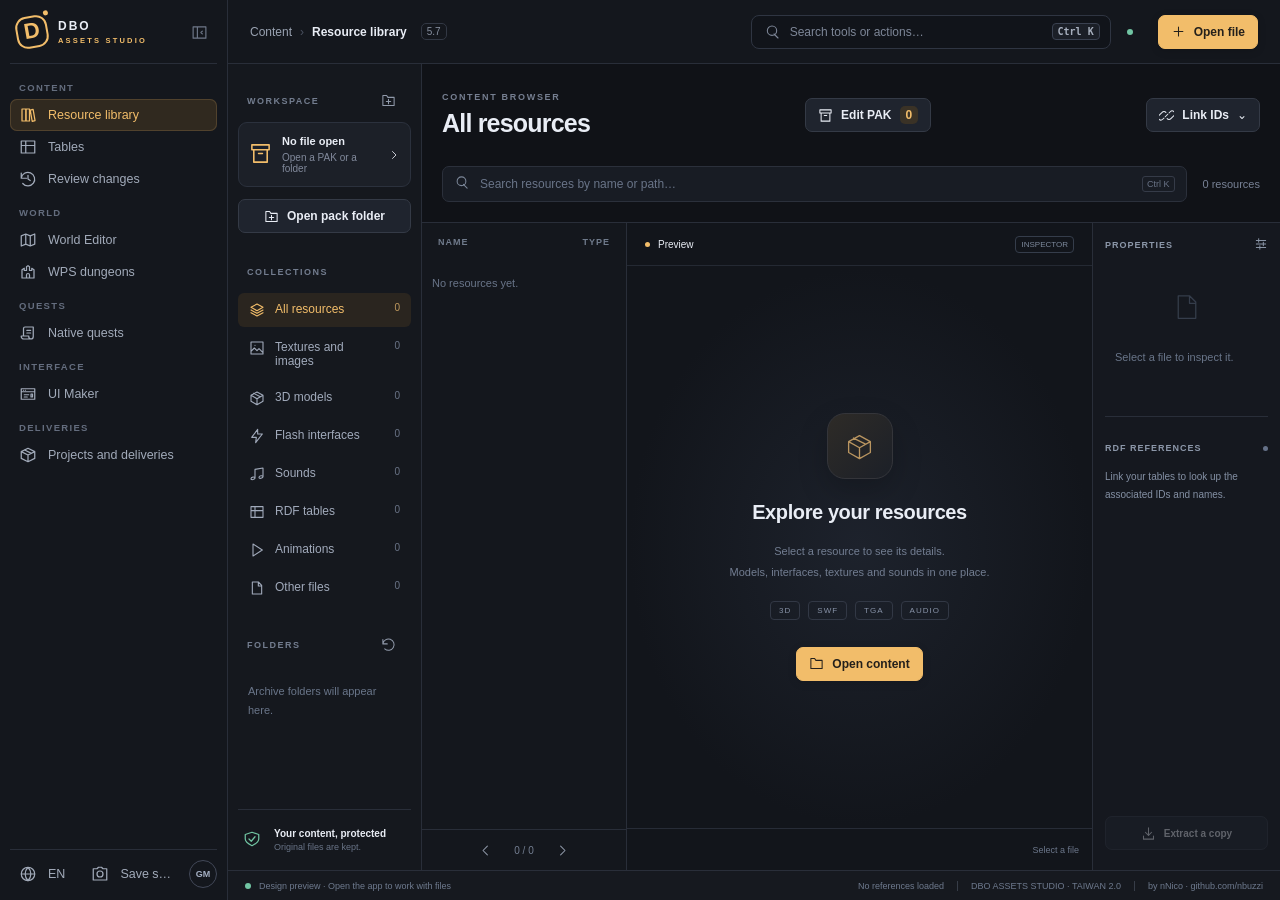
==== commit b4d0c2ba: "English UI by default, with Spanish as an option - The source text of the app, CLI and docs is Engli" ====
--- a/web/index.html
+++ b/web/index.html
@@ -1,47 +1,47 @@
 <!doctype html>
-<html lang="es"><head><meta charset="utf-8"><meta name="viewport" content="width=device-width,initial-scale=1"><title>DBO Assets Studio</title><link rel="stylesheet" href="studio.css"><link rel="stylesheet" href="wps-editor.css"><link rel="stylesheet" href="quest-editor.css"><link rel="stylesheet" href="workspace.css"><link rel="stylesheet" href="ui-maker.css"><link rel="stylesheet" href="map-workshop.css"><link rel="stylesheet" href="nav.css"><script src="vendor/ruffle/ruffle.js" defer></script><script type="module" src="studio.js"></script></head>
+<html lang="en"><head><meta charset="utf-8"><meta name="viewport" content="width=device-width,initial-scale=1"><title>DBO Assets Studio</title><link rel="stylesheet" href="studio.css"><link rel="stylesheet" href="wps-editor.css"><link rel="stylesheet" href="quest-editor.css"><link rel="stylesheet" href="workspace.css"><link rel="stylesheet" href="ui-maker.css"><link rel="stylesheet" href="map-workshop.css"><link rel="stylesheet" href="nav.css"><script src="vendor/ruffle/ruffle.js" defer></script><script type="module" src="studio.js"></script></head>
 <body>
 <div class="app">
- <aside class="rail" id="rail" aria-label="Herramientas"><div class="rail-head"><div class="brand" title="DBO Assets Studio">D<span></span></div><div class="wordmark">DBO <span>ASSETS STUDIO</span></div><button class="rail-toggle" id="rail-toggle" type="button" title="Plegar menú" aria-label="Plegar menú" data-icon="panel"></button></div><nav class="rail-scroll"><div class="rail-group" role="group" aria-label="Contenido"><h6 class="rail-group-title">Contenido</h6><button class="rail-button active" data-view="resources" data-area="Contenido" title="Biblioteca de recursos" data-icon="library"><span class="rail-label">Biblioteca de recursos</span></button><button class="rail-button" data-view="tables" data-area="Contenido" title="Tablas" data-icon="table"><span class="rail-label">Tablas</span></button><button class="rail-button" data-view="changes" data-area="Contenido" title="Revisar cambios" data-icon="history"><span class="rail-label">Revisar cambios</span></button></div><div class="rail-group" role="group" aria-label="Mundo"><h6 class="rail-group-title">Mundo</h6><button class="rail-button" data-view="world-editor" data-area="Mundo" title="World Editor" data-icon="map"><span class="rail-label">World Editor</span></button><button class="rail-button" data-view="wps" data-area="Mundo" title="Dungeons WPS" data-icon="dungeon"><span class="rail-label">Dungeons WPS</span></button></div><div class="rail-group" role="group" aria-label="Quests"><h6 class="rail-group-title">Quests</h6><button class="rail-button" data-view="quests" data-area="Quests" title="Quests nativas" data-icon="scroll"><span class="rail-label">Quests nativas</span></button></div><div class="rail-group" role="group" aria-label="Interfaz"><h6 class="rail-group-title">Interfaz</h6><button class="rail-button" data-view="ui-maker" data-area="Interfaz" title="UI Maker" data-icon="window"><span class="rail-label">UI Maker</span></button></div><div class="rail-group" role="group" aria-label="Entregas"><h6 class="rail-group-title">Entregas</h6><button class="rail-button" data-view="delivery" data-area="Entregas" title="Proyectos y entregas" data-icon="box"><span class="rail-label">Proyectos y entregas</span></button></div></nav><div class="rail-bottom"><button class="rail-button" id="capture" title="Guardar captura del workspace" data-icon="camera"><span class="rail-label">Guardar captura</span></button><div class="avatar" title="Herramientas para GM">GM</div></div></aside>
- <header class="topbar"><div class="breadcrumb"><span id="crumb-area" class="crumb-area">Contenido</span><span class="crumb-sep" aria-hidden="true">›</span><span id="crumb">Biblioteca de recursos</span><span id="crumb-tab-sep" class="crumb-sep hidden" aria-hidden="true">›</span><span id="crumb-tab" class="crumb-tab hidden"></span><span class="key">5.7</span></div><button id="palette-open" class="cmdk" type="button" title="Paleta de comandos (Ctrl+K)" data-icon="search"><span>Buscar herramienta o acción…</span><kbd>Ctrl K</kbd></button><div class="top-right"><span class="local-indicator"></span><span>Workspace local</span><button id="open" class="button primary" data-icon="plus">Abrir archivo</button></div></header>
+ <aside class="rail" id="rail" aria-label="Tools"><div class="rail-head"><div class="brand" title="DBO Assets Studio">D<span></span></div><div class="wordmark">DBO <span>ASSETS STUDIO</span></div><button class="rail-toggle" id="rail-toggle" type="button" title="Collapse menu" aria-label="Collapse menu" data-icon="panel"></button></div><nav class="rail-scroll"><div class="rail-group" role="group" aria-label="Content"><h6 class="rail-group-title">Content</h6><button class="rail-button active" data-view="resources" data-area="Content" title="Resource library" data-icon="library"><span class="rail-label">Resource library</span></button><button class="rail-button" data-view="tables" data-area="Content" title="Tables" data-icon="table"><span class="rail-label">Tables</span></button><button class="rail-button" data-view="changes" data-area="Content" title="Review changes" data-icon="history"><span class="rail-label">Review changes</span></button></div><div class="rail-group" role="group" aria-label="World"><h6 class="rail-group-title">World</h6><button class="rail-button" data-view="world-editor" data-area="World" title="World Editor" data-icon="map"><span class="rail-label">World Editor</span></button><button class="rail-button" data-view="wps" data-area="World" title="WPS dungeons" data-icon="dungeon"><span class="rail-label">WPS dungeons</span></button></div><div class="rail-group" role="group" aria-label="Quests"><h6 class="rail-group-title">Quests</h6><button class="rail-button" data-view="quests" data-area="Quests" title="Native quests" data-icon="scroll"><span class="rail-label">Native quests</span></button></div><div class="rail-group" role="group" aria-label="Interface"><h6 class="rail-group-title">Interface</h6><button class="rail-button" data-view="ui-maker" data-area="Interface" title="UI Maker" data-icon="window"><span class="rail-label">UI Maker</span></button></div><div class="rail-group" role="group" aria-label="Deliveries"><h6 class="rail-group-title">Deliveries</h6><button class="rail-button" data-view="delivery" data-area="Deliveries" title="Projects and deliveries" data-icon="box"><span class="rail-label">Projects and deliveries</span></button></div></nav><div class="rail-bottom"><button class="rail-button" id="lang-toggle" type="button" title="Language" data-icon="globe"><span class="rail-label">EN</span></button><button class="rail-button" id="capture" title="Save workspace screenshot" data-icon="camera"><span class="rail-label">Save screenshot</span></button><div class="avatar" title="GM tools">GM</div></div></aside>
+ <header class="topbar"><div class="breadcrumb"><span id="crumb-area" class="crumb-area">Content</span><span class="crumb-sep" aria-hidden="true">›</span><span id="crumb">Resource library</span><span id="crumb-tab-sep" class="crumb-sep hidden" aria-hidden="true">›</span><span id="crumb-tab" class="crumb-tab hidden"></span><span class="key">5.7</span></div><button id="palette-open" class="cmdk" type="button" title="Command palette (Ctrl+K)" data-icon="search"><span>Search tools or actions…</span><kbd>Ctrl K</kbd></button><div class="top-right"><span class="local-indicator"></span><span>Local workspace</span><button id="open" class="button primary" data-icon="plus">Open file</button></div></header>
  <section class="workspace" id="resources">
   <aside class="library">
-   <div class="section-caption">WORKSPACE <button id="folder" class="icon-button" title="Abrir carpeta de recursos" data-icon="folder-plus"></button></div>
-   <button class="source-card" id="open-source"><div class="source-icon" data-icon="archive"></div><div><strong id="source-name">Sin archivo abierto</strong><small id="source-hint">Abrí un PAK o una carpeta</small></div><span data-icon="chevron"></span></button>
-   <button id="pack-folder" class="button pack-folder" data-icon="folder-plus">Abrir carpeta pack</button><div id="library-notes" class="muted-note hidden" role="status"></div>
-   <div class="section-caption space-top">COLECCIONES</div><nav id="collections"></nav>
-   <div class="section-caption space-top">CARPETAS <button class="icon-button" id="clear-folder" title="Todas las carpetas" data-icon="rotate"></button></div><div id="folders" class="folder-tree"><div class="muted-note">Las carpetas del archivo aparecerán aquí.</div></div>
-   <div class="library-bottom"><div class="small-shield" data-icon="shield"></div><div><strong>Tu contenido, protegido</strong><small>Los archivos originales se conservan.</small></div></div>
+   <div class="section-caption">WORKSPACE <button id="folder" class="icon-button" title="Open resource folder" data-icon="folder-plus"></button></div>
+   <button class="source-card" id="open-source"><div class="source-icon" data-icon="archive"></div><div><strong id="source-name">No file open</strong><small id="source-hint">Open a PAK or a folder</small></div><span data-icon="chevron"></span></button>
+   <button id="pack-folder" class="button pack-folder" data-icon="folder-plus">Open pack folder</button><div id="library-notes" class="muted-note hidden" role="status"></div>
+   <div class="section-caption space-top">COLLECTIONS</div><nav id="collections"></nav>
+   <div class="section-caption space-top">FOLDERS <button class="icon-button" id="clear-folder" title="All folders" data-icon="rotate"></button></div><div id="folders" class="folder-tree"><div class="muted-note">Archive folders will appear here.</div></div>
+   <div class="library-bottom"><div class="small-shield" data-icon="shield"></div><div><strong>Your content, protected</strong><small>Original files are kept.</small></div></div>
   </aside>
-  <main class="resource-main"><div class="page-heading"><div><div class="eyebrow">CONTENT BROWSER</div><h1 id="collection-title">Todos los recursos</h1></div><button class="button" id="pak-editor" data-icon="archive">Editar PAK <span id="pak-badge">0</span></button><button class="button" id="link-refs" data-icon="link">Vincular IDs <span class="chevron">⌄</span></button><div id="refs-menu" class="popover hidden"><button data-refs="pak">Desde un PAK de tablas</button><button data-refs="folder">Desde una carpeta RDF</button></div></div>
-   <div class="browser-toolbar"><label class="search" ><span data-icon="search"></span><input id="resource-search" placeholder="Buscar recursos por nombre o ruta…"><kbd>Ctrl K</kbd></label><select id="resource-archive" class="hidden" aria-label="Filtrar por PAK"><option value="">Todos los PAK</option></select><span class="count" id="resource-count">0 recursos</span></div>
-   <div class="resource-content"><div class="file-pane"><div class="file-list-heading"><span>NOMBRE</span><span>TIPO</span></div><div id="file-list" class="file-list"><div class="muted-note">Todavía no hay recursos.</div></div><div class="pagination"><button id="resource-prev" class="icon-button" title="Anterior" data-icon="left"></button><span id="resource-page">0 / 0</span><button id="resource-next" class="icon-button" title="Siguiente" data-icon="right"></button></div></div>
-    <section class="preview-pane"><div class="preview-heading"><span class="live-dot"></span><strong id="preview-title">Vista previa</strong><span id="preview-format" class="format-badge">INSPECTOR</span></div><div class="stage" id="stage"><div class="empty-state"><div class="empty-mark" data-icon="cube"></div><h2>Explorá tus recursos</h2><p>Seleccioná un recurso para ver sus detalles.<br>Modelos, interfaces, texturas y sonidos en un solo lugar.</p><div class="capabilities"><span>3D</span><span>SWF</span><span>TGA</span><span>AUDIO</span></div><button class="button primary" id="welcome-open" data-icon="folder">Abrir contenido</button></div></div><div class="preview-tools"><div id="media-tools"></div><span id="preview-caption">Seleccioná un archivo</span></div></section>
-    <aside class="inspector"><div class="inspector-heading">PROPIEDADES <span data-icon="sliders"></span></div><div id="properties"><div class="inspector-empty" data-icon="file"></div><p class="muted-note">Seleccioná un archivo para inspeccionarlo.</p></div><div class="inspector-heading ref-heading">REFERENCIAS RDF <span class="dot"></span></div><div id="references" class="references">Vinculá tus tablas para consultar los IDs y nombres asociados.</div><div class="inspector-actions"><button id="extract" class="button" data-icon="download" disabled>Extraer una copia</button><button id="edit-rdf" class="button primary hidden" data-icon="table">Editar tabla</button></div></aside>
+  <main class="resource-main"><div class="page-heading"><div><div class="eyebrow">CONTENT BROWSER</div><h1 id="collection-title">All resources</h1></div><button class="button" id="pak-editor" data-icon="archive">Edit PAK <span id="pak-badge">0</span></button><button class="button" id="link-refs" data-icon="link">Link IDs <span class="chevron">⌄</span></button><div id="refs-menu" class="popover hidden"><button data-refs="pak">From a table PAK</button><button data-refs="folder">From an RDF folder</button></div></div>
+   <div class="browser-toolbar"><label class="search" ><span data-icon="search"></span><input id="resource-search" placeholder="Search resources by name or path…"><kbd>Ctrl K</kbd></label><select id="resource-archive" class="hidden" aria-label="Filter by PAK"><option value="">All PAKs</option></select><span class="count" id="resource-count">0 resources</span></div>
+   <div class="resource-content"><div class="file-pane"><div class="file-list-heading"><span>NAME</span><span>TYPE</span></div><div id="file-list" class="file-list"><div class="muted-note">No resources yet.</div></div><div class="pagination"><button id="resource-prev" class="icon-button" title="Previous" data-icon="left"></button><span id="resource-page">0 / 0</span><button id="resource-next" class="icon-button" title="Next" data-icon="right"></button></div></div>
+    <section class="preview-pane"><div class="preview-heading"><span class="live-dot"></span><strong id="preview-title">Preview</strong><span id="preview-format" class="format-badge">INSPECTOR</span></div><div class="stage" id="stage"><div class="empty-state"><div class="empty-mark" data-icon="cube"></div><h2>Explore your resources</h2><p>Select a resource to see its details.<br>Models, interfaces, textures and sounds in one place.</p><div class="capabilities"><span>3D</span><span>SWF</span><span>TGA</span><span>AUDIO</span></div><button class="button primary" id="welcome-open" data-icon="folder">Open content</button></div></div><div class="preview-tools"><div id="media-tools"></div><span id="preview-caption">Select a file</span></div></section>
+    <aside class="inspector"><div class="inspector-heading">PROPERTIES <span data-icon="sliders"></span></div><div id="properties"><div class="inspector-empty" data-icon="file"></div><p class="muted-note">Select a file to inspect it.</p></div><div class="inspector-heading ref-heading">RDF REFERENCES <span class="dot"></span></div><div id="references" class="references">Link your tables to look up the associated IDs and names.</div><div class="inspector-actions"><button id="extract" class="button" data-icon="download" disabled>Extract a copy</button><button id="edit-rdf" class="button primary hidden" data-icon="table">Edit table</button></div></aside>
    </div>
   </main>
  </section>
- <section class="table-workspace hidden" id="tables"><div class="page-heading"><div><div class="eyebrow">TABLE EDITOR</div><h1>Tablas del juego</h1><p id="table-subtitle">Edición de valores con respaldo y auditoría.</p></div><div class="actions"><button class="button" id="rdf-export" data-icon="download">Exportar</button><button class="button" id="rdf-patch" data-icon="sliders">Operaciones por ID</button><button class="button" id="validate" data-icon="shield">Validar</button><button class="button primary" id="save" data-icon="save">Guardar revisión</button></div></div><div class="table-tools"><label class="search"><span data-icon="search"></span><input id="table-search" placeholder="Buscar ID o valor…"></label><select id="table-preset"><option value="shop">Tienda y precios</option><option value="combat">Combate y nivel</option><option value="models">Modelos e iconos</option><option value="all">Todos los campos</option></select><button class="icon-button" id="undo" title="Deshacer" data-icon="undo"></button><button class="icon-button" id="redo" title="Rehacer" data-icon="redo"></button><button class="button subtle" id="discard">Descartar</button><span class="count" id="table-count"></span></div><div class="table-scroll" id="table-grid"><div class="empty-state"><div class="empty-mark" data-icon="table"></div><h2>Una base sólida para cada ajuste</h2><p>Abrí una tabla RDF para administrar precios,<br>ítems y valores del juego.</p><button class="button primary" id="open-table" data-icon="plus">Abrir tabla RDF</button></div></div><div id="validation" class="validation hidden"></div><div class="table-footer"><span>Enter guarda la celda · Escape cancela · Ctrl S guarda una revisión</span><div class="pagination"><button id="table-prev" class="icon-button" title="Anterior" data-icon="left"></button><span id="table-page">0 / 0</span><button id="table-next" class="icon-button" title="Siguiente" data-icon="right"></button></div></div></section>
- <section class="table-workspace hidden" id="changes"><div class="page-heading"><div><div class="eyebrow">CHANGE REVIEW</div><h1>Revisar cambios</h1><p>Compará cada ajuste antes de guardar una revisión.</p></div><div class="actions"><button class="button" id="revisions" data-icon="folder">Ver revisiones</button><button class="button primary" id="save-review" data-icon="save">Guardar revisión</button></div></div><div id="changes-grid" class="table-scroll"></div><div class="table-footer" id="changes-count">Sin cambios pendientes</div></section>
+ <section class="table-workspace hidden" id="tables"><div class="page-heading"><div><div class="eyebrow">TABLE EDITOR</div><h1>Game tables</h1><p id="table-subtitle">Value editing with backup and audit.</p></div><div class="actions"><button class="button" id="rdf-export" data-icon="download">Export</button><button class="button" id="rdf-patch" data-icon="sliders">Operations by ID</button><button class="button" id="validate" data-icon="shield">Validate</button><button class="button primary" id="save" data-icon="save">Save revision</button></div></div><div class="table-tools"><label class="search"><span data-icon="search"></span><input id="table-search" placeholder="Search ID or value…"></label><select id="table-preset"><option value="shop">Shop and prices</option><option value="combat">Combat and level</option><option value="models">Models and icons</option><option value="all">All fields</option></select><button class="icon-button" id="undo" title="Undo" data-icon="undo"></button><button class="icon-button" id="redo" title="Redo" data-icon="redo"></button><button class="button subtle" id="discard">Discard</button><span class="count" id="table-count"></span></div><div class="table-scroll" id="table-grid"><div class="empty-state"><div class="empty-mark" data-icon="table"></div><h2>A solid base for every tweak</h2><p>Open an RDF table to manage prices,<br>items and game values.</p><button class="button primary" id="open-table" data-icon="plus">Open RDF table</button></div></div><div id="validation" class="validation hidden"></div><div class="table-footer"><span>Enter saves the cell · Escape cancels · Ctrl S saves a revision</span><div class="pagination"><button id="table-prev" class="icon-button" title="Previous" data-icon="left"></button><span id="table-page">0 / 0</span><button id="table-next" class="icon-button" title="Next" data-icon="right"></button></div></div></section>
+ <section class="table-workspace hidden" id="changes"><div class="page-heading"><div><div class="eyebrow">CHANGE REVIEW</div><h1>Review changes</h1><p>Compare each change before saving a revision.</p></div><div class="actions"><button class="button" id="revisions" data-icon="folder">View revisions</button><button class="button primary" id="save-review" data-icon="save">Save revision</button></div></div><div id="changes-grid" class="table-scroll"></div><div class="table-footer" id="changes-count">No pending changes</div></section>
  <section id="quests" class="hidden"></section><section id="wps" class="wps-workspace hidden">
-  <aside class="wps-sidebar"><div class="eyebrow">DUNGEON WORKFLOWS</div><div class="wps-file-card"><strong id="wps-file">Tu próxima aventura</strong><small id="wps-file-hint">Editor visual de lógica WPS</small></div><button class="button primary" id="wps-open" data-icon="folder">Abrir WPS</button><button class="button" id="wps-new" data-icon="plus">Nueva aventura</button><div class="wps-modes"><button data-wps-mode="floors" class="active">Pisos CC</button><button data-wps-mode="stages">Etapas</button><button data-wps-mode="patterns">Patrones</button></div><input id="wps-search" placeholder="Buscar piso, patrón o valor…"><div id="wps-navigation" class="wps-navigation"><p class="muted-note">Abrí un archivo para explorar su estructura.</p></div><p class="muted-note">Los cambios se exportan como una revisión. El servidor activo se conserva.</p></aside>
-  <main class="wps-main"><div class="wps-header"><div><div class="eyebrow">WORLD PLAY SCRIPT</div><h1 id="wps-root-title">Diseñá el próximo desafío</h1><p id="wps-subtitle">Enemigos, esperas, condiciones y recompensas, paso a paso.</p></div><div class="wps-toolbar"><button class="button" id="wps-undo" disabled title="Deshacer" data-icon="undo"></button><button class="button" id="wps-redo" disabled title="Rehacer" data-icon="redo"></button><button class="button" id="wps-code" disabled>Código</button><button class="button" id="wps-clone-floor" disabled>Duplicar piso</button><button class="button" id="wps-add-stage" disabled>Agregar etapa</button><button class="button" id="wps-add" disabled data-icon="plus">Agregar paso</button><button class="button primary" id="wps-save" disabled data-icon="save">Exportar revisión</button></div></div><div id="wps-flow" class="wps-flow"><div class="wps-empty"><div class="symbol">⌘</div><h2>La lógica de tu mundo, visible.</h2><p>Abrí una dungeon para editar su secuencia.<br>Seleccioná un bloque para cambiar sus valores.</p><button class="button" id="wps-example">Abrir copia de CC · 83000</button></div></div><details class="wps-diagnostics-wrap" open><summary id="wps-diagnostic-count">Análisis estático</summary><div id="wps-diagnostics"><p class="muted-note">Se señalarán estructuras incompatibles, IDs duplicados y límites conocidos.</p></div></details><div class="wps-path" id="wps-path">WPS se analiza como datos. No se ejecuta Lua dentro del editor.</div></main>
-  <aside class="wps-inspector"><div class="eyebrow">PROPIEDADES DEL BLOQUE</div><h2 id="wps-inspector-title">Seleccioná un bloque</h2><div id="wps-properties"><p class="muted-note">Los campos del paso seleccionado aparecerán aquí.</p></div><div id="wps-node-actions" class="wps-node-actions hidden"><button id="wps-apply" class="button primary">Aplicar valores</button><button id="wps-node-up" class="button">↑ Subir</button><button id="wps-node-down" class="button">↓ Bajar</button><button id="wps-node-clone" class="button">Duplicar paso</button><button id="wps-node-remove" class="button">Quitar paso</button></div><p class="muted-note">Los IDs de mobs, ítems, grupos y eventos deben existir en los recursos de la dungeon. La vista conserva el orden y la anidación del WPS.</p><div id="wps-node-source" class="wps-node-source"></div></aside>
+  <aside class="wps-sidebar"><div class="eyebrow">DUNGEON WORKFLOWS</div><div class="wps-file-card"><strong id="wps-file">Your next adventure</strong><small id="wps-file-hint">Visual WPS logic editor</small></div><button class="button primary" id="wps-open" data-icon="folder">Open WPS</button><button class="button" id="wps-new" data-icon="plus">New adventure</button><div class="wps-modes"><button data-wps-mode="floors" class="active">CC floors</button><button data-wps-mode="stages">Stages</button><button data-wps-mode="patterns">Patterns</button></div><input id="wps-search" placeholder="Search floor, pattern or value…"><div id="wps-navigation" class="wps-navigation"><p class="muted-note">Open a file to explore its structure.</p></div><p class="muted-note">Changes are exported as a revision. The live server is left untouched.</p></aside>
+  <main class="wps-main"><div class="wps-header"><div><div class="eyebrow">WORLD PLAY SCRIPT</div><h1 id="wps-root-title">Design the next challenge</h1><p id="wps-subtitle">Enemies, waits, conditions and rewards, step by step.</p></div><div class="wps-toolbar"><button class="button" id="wps-undo" disabled title="Undo" data-icon="undo"></button><button class="button" id="wps-redo" disabled title="Redo" data-icon="redo"></button><button class="button" id="wps-code" disabled>Code</button><button class="button" id="wps-clone-floor" disabled>Duplicate floor</button><button class="button" id="wps-add-stage" disabled>Add stage</button><button class="button" id="wps-add" disabled data-icon="plus">Add step</button><button class="button primary" id="wps-save" disabled data-icon="save">Export revision</button></div></div><div id="wps-flow" class="wps-flow"><div class="wps-empty"><div class="symbol">⌘</div><h2>Your world's logic, visible.</h2><p>Open a dungeon to edit its sequence.<br>Select a block to change its values.</p><button class="button" id="wps-example">Open copy of CC · 83000</button></div></div><details class="wps-diagnostics-wrap" open><summary id="wps-diagnostic-count">Static analysis</summary><div id="wps-diagnostics"><p class="muted-note">Incompatible structures, duplicate IDs and known limits will be flagged here.</p></div></details><div class="wps-path" id="wps-path">WPS is parsed as data. No Lua runs inside the editor.</div></main>
+  <aside class="wps-inspector"><div class="eyebrow">BLOCK PROPERTIES</div><h2 id="wps-inspector-title">Select a block</h2><div id="wps-properties"><p class="muted-note">Fields of the selected step will appear here.</p></div><div id="wps-node-actions" class="wps-node-actions hidden"><button id="wps-apply" class="button primary">Apply values</button><button id="wps-node-up" class="button">↑ Move up</button><button id="wps-node-down" class="button">↓ Move down</button><button id="wps-node-clone" class="button">Duplicate step</button><button id="wps-node-remove" class="button">Remove step</button></div><p class="muted-note">Mob, item, group and event IDs must exist in the dungeon resources. The view keeps the WPS order and nesting.</p><div id="wps-node-source" class="wps-node-source"></div></aside>
  </section>
  <section id="world-editor" class="hidden"></section><section id="ui-maker" class="hidden"></section><section id="delivery" class="delivery-workspace hidden"></section>
- <footer class="statusbar"><div><span class="status-dot"></span><span id="status">Listo para explorar</span></div><div><span id="reference-status">Sin referencias cargadas</span><span class="status-separator"></span><span>DBO ASSETS STUDIO · TAIWAN 2.0</span><span class="status-separator"></span><span>por nNico · github.com/nbuzzi</span></div></footer>
+ <footer class="statusbar"><div><span class="status-dot"></span><span id="status">Ready to explore</span></div><div><span id="reference-status">No references loaded</span><span class="status-separator"></span><span>DBO ASSETS STUDIO · TAIWAN 2.0</span><span class="status-separator"></span><span>by nNico · github.com/nbuzzi</span></div></footer>
 </div><div id="toast" class="toast hidden" role="status"></div>
-<dialog id="pak-dialog" class="package-dialog"><div class="page-heading"><div><div class="eyebrow">PACKAGE EDITOR</div><h1>Preparar cambios</h1><p id="pak-source">Abrí un PAK para comenzar.</p></div><button class="button" id="pak-close">Cerrar</button></div>
-<div class="package-body"><label>PAK de destino <select id="pak-target" aria-label="PAK de destino"></select></label><div class="package-add"><label>Ruta interna del recurso nuevo<input id="pak-path" placeholder="item/mesh_costume/nuevo.dff" /></label><button class="button" id="pak-add" data-icon="plus">Agregar archivo</button><button class="button" id="pak-replace">Reemplazar seleccionado</button><button class="button" id="pak-remove">Quitar seleccionado</button></div>
-<p class="muted-note">Reemplazar y quitar usan el recurso seleccionado en el explorador. Los originales se conservan.</p>
+<dialog id="pak-dialog" class="package-dialog"><div class="page-heading"><div><div class="eyebrow">PACKAGE EDITOR</div><h1>Prepare changes</h1><p id="pak-source">Open a PAK to begin.</p></div><button class="button" id="pak-close">Close</button></div>
+<div class="package-body"><label>Target PAK <select id="pak-target" aria-label="Target PAK"></select></label><div class="package-add"><label>Internal path of the new resource<input id="pak-path" placeholder="item/mesh_costume/new.dff" /></label><button class="button" id="pak-add" data-icon="plus">Add file</button><button class="button" id="pak-replace">Replace selected</button><button class="button" id="pak-remove">Remove selected</button></div>
+<p class="muted-note">Replace and remove use the resource selected in the browser. Originals are kept.</p>
 <div id="pak-operations" class="package-list"></div>
-<div class="package-settings"><label>Modo de salida<select id="pak-mode"><option value="overlay">Índice + unidades nuevas (requiere unidades originales)</option><option value="repack">Paquete completo · Reconstruir y compactar</option></select></label><label>Motivo / ticket<input id="pak-reason" placeholder="Nuevo contenido / corrección de recurso" /></label><label>Dependencias (una por línea)<textarea id="pak-dependencies" placeholder="Table_Item_Data.rdf&#10;tex.pak"></textarea></label></div>
-<p class="inspector-warning">El candidato se genera en una carpeta nueva, con plan, hashes y auditoría. Requiere revisión y carga en el cliente antes de instalar o publicar.</p><pre id="pak-result" class="validation hidden"></pre></div>
-<div class="package-footer"><button class="button subtle" id="pak-clear">Descartar operaciones</button><div class="actions"><button class="button" id="pak-export">Exportar plan CLI</button><button class="button primary" id="pak-build" data-icon="save">Crear candidato</button></div></div></dialog>
-<dialog id="wps-new-dialog" class="wps-dialog"><div class="eyebrow">NUEVO WPS</div><h2>Una aventura desde cero</h2><p>Elegí el formato. WPS prepara etapa y fallo; TQS prepara inicio, etapa y cierre. TMQ conserva máximo 5 jugadores.</p><label class="wps-field"><span>Formato</span><select id="wps-new-type"><option value="wps">Dungeon / CC · WPS</option><option value="tqs">TMQ · TQS (máximo 5)</option></select></label><label class="wps-field"><span>ID de script</span><input id="wps-new-id" type="number" min="1" max="2147483647" placeholder="ID libre en tu servidor"></label><p class="notice">El ID debe estar libre. Para usar esta aventura hacen falta referencias WorldPlay, mundo y triggers compatibles; crear el WPS no los registra automáticamente.</p><div class="actions"><button class="button" id="wps-new-close">Cancelar</button><button class="button primary" id="wps-new-create">Crear proyecto</button></div></dialog>
-<dialog id="wps-clone-dialog" class="wps-dialog"><div class="eyebrow">CC BATTLE DUNGEON</div><h2>Crear un piso a partir de otro</h2><label class="wps-field"><span>Piso de origen</span><select id="wps-clone-source"></select></label><label class="wps-field"><span>Número del piso nuevo</span><input id="wps-clone-target" type="number" min="0" max="254"></label><p class="notice">Se copia el bloque y se cambia su número. Revisá premios, condición de final, grupos, variables y posición en la secuencia. El límite actual compartido es 150; superar ese límite requiere revisión del cliente y servidor.</p><div class="actions"><button class="button" id="wps-clone-close">Cancelar</button><button class="button primary" id="wps-clone-confirm">Crear piso en la revisión</button></div></dialog>
-<dialog id="wps-add-dialog" class="wps-dialog"><div class="eyebrow">CONSTRUIR EL WORKFLOW</div><h2>Agregar un paso</h2><p>Dentro de: <strong id="wps-add-parent"></strong></p><div class="wps-quick"><label class="wps-field"><span>Plantilla rápida</span><select id="wps-template"><option value="wait-time">Esperar unos segundos</option><option value="spawn-group">Aparecer un grupo de enemigos</option><option value="wait-group">Esperar a eliminar un grupo</option></select></label><label class="wps-field"><span>Segundos o ID del grupo, según la plantilla</span><input id="wps-template-value" type="number" min="0" value="5"></label><button class="button" id="wps-template-add">Agregar plantilla</button></div><hr><label class="wps-field"><span>Tipo de bloque personalizado</span><select id="wps-add-kind"><option>Action</option><option>Condition</option></select></label><label class="wps-field"><span>Nodo del servidor</span><select id="wps-add-name"></select></label><div id="wps-add-fields"></div><p class="notice">El catálogo refleja los nodos del servidor. Componer condiciones o mecánicas complejas requiere respetar su contexto y revisar las observaciones del editor.</p><div class="actions"><button class="button" id="wps-add-close">Cancelar</button><button class="button primary" id="wps-add-confirm">Agregar bloque</button></div></dialog>
-<dialog id="wps-remove-dialog" class="wps-dialog"><h2>Quitar bloque</h2><p>Se quitará <strong id="wps-remove-label"></strong> y todos sus pasos internos de esta revisión. Podés recuperarlo con Deshacer.</p><div class="actions"><button class="button" id="wps-remove-cancel">Conservar</button><button class="button primary" id="wps-remove-confirm">Quitar de la revisión</button></div></dialog>
-<dialog id="wps-code-dialog" class="wps-dialog wps-code-dialog"><div class="page-heading"><h2>Original y revisión</h2><button id="wps-code-close" class="button">Cerrar</button></div><div class="wps-code-columns"><section><div class="eyebrow">ORIGINAL · LECTURA</div><pre id="wps-original"></pre></section><section><div class="eyebrow">REVISIÓN · LECTURA</div><pre id="wps-current"></pre></section></div></dialog>
-<dialog id="wps-saved-dialog" class="wps-dialog"><h2>Revisión exportada</h2><p>Incluye el archivo candidato, el original y la auditoría. Requiere revisión y prueba en entorno aislado antes de instalar. No se reinició ningún servicio.</p><pre id="wps-save-output"></pre><div class="actions"><button class="button primary" id="wps-saved-close">Listo</button></div></dialog>
-<dialog id="wps-stage-dialog" class="wps-dialog"><h2>Agregar sección</h2><label class="wps-field"><span>Tipo de sección</span><select id="wps-root-kind"></select></label><label class="wps-field"><span>Número de etapa</span><input id="wps-stage-number" type="number" min="0" max="254" required></label><p>La etapa se agrega a la raíz. Configurá las transiciones en los pasos; no se cambian enlaces existentes.</p><div class="actions"><button id="wps-stage-cancel" class="button">Cancelar</button><button id="wps-stage-create" class="button primary">Agregar etapa</button></div></dialog></body></html>
+<div class="package-settings"><label>Output mode<select id="pak-mode"><option value="overlay">Index + new units (requires the original units)</option><option value="repack">Full package · Rebuild and compact</option></select></label><label>Reason / ticket<input id="pak-reason" placeholder="New content / resource fix" /></label><label>Dependencies (one per line)<textarea id="pak-dependencies" placeholder="Table_Item_Data.rdf&#10;tex.pak"></textarea></label></div>
+<p class="inspector-warning">The candidate is generated in a new folder with plan, hashes and audit. It needs review and a client load test before installing or publishing.</p><pre id="pak-result" class="validation hidden"></pre></div>
+<div class="package-footer"><button class="button subtle" id="pak-clear">Discard operations</button><div class="actions"><button class="button" id="pak-export">Export CLI plan</button><button class="button primary" id="pak-build" data-icon="save">Create candidate</button></div></div></dialog>
+<dialog id="wps-new-dialog" class="wps-dialog"><div class="eyebrow">NEW WPS</div><h2>An adventure from scratch</h2><p>Choose the format. WPS sets up a stage and failure; TQS sets up start, stage and end. TMQ keeps a maximum of 5 players.</p><label class="wps-field"><span>Format</span><select id="wps-new-type"><option value="wps">Dungeon / CC · WPS</option><option value="tqs">TMQ · TQS (max 5)</option></select></label><label class="wps-field"><span>Script ID</span><input id="wps-new-id" type="number" min="1" max="2147483647" placeholder="Free ID on your server"></label><p class="notice">The ID must be free. Using this adventure needs compatible WorldPlay references, world and triggers; creating the WPS does not register them automatically.</p><div class="actions"><button class="button" id="wps-new-close">Cancel</button><button class="button primary" id="wps-new-create">Create project</button></div></dialog>
+<dialog id="wps-clone-dialog" class="wps-dialog"><div class="eyebrow">CC BATTLE DUNGEON</div><h2>Create a floor from another</h2><label class="wps-field"><span>Source floor</span><select id="wps-clone-source"></select></label><label class="wps-field"><span>New floor number</span><input id="wps-clone-target" type="number" min="0" max="254"></label><p class="notice">The block is copied and its number changed. Check rewards, end condition, groups, variables and position in the sequence. The current shared limit is 150; going beyond it needs a client and server review.</p><div class="actions"><button class="button" id="wps-clone-close">Cancel</button><button class="button primary" id="wps-clone-confirm">Create floor in the revision</button></div></dialog>
+<dialog id="wps-add-dialog" class="wps-dialog"><div class="eyebrow">BUILD THE WORKFLOW</div><h2>Add a step</h2><p>Inside: <strong id="wps-add-parent"></strong></p><div class="wps-quick"><label class="wps-field"><span>Quick template</span><select id="wps-template"><option value="wait-time">Wait a few seconds</option><option value="spawn-group">Spawn an enemy group</option><option value="wait-group">Wait until a group is defeated</option></select></label><label class="wps-field"><span>Seconds or group ID, depending on the template</span><input id="wps-template-value" type="number" min="0" value="5"></label><button class="button" id="wps-template-add">Add template</button></div><hr><label class="wps-field"><span>Custom block type</span><select id="wps-add-kind"><option value="Action">Action</option><option value="Condition">Condition</option></select></label><label class="wps-field"><span>Server node</span><select id="wps-add-name"></select></label><div id="wps-add-fields"></div><p class="notice">The catalog mirrors the server nodes. Composing complex conditions or mechanics requires respecting their context and checking the editor's notes.</p><div class="actions"><button class="button" id="wps-add-close">Cancel</button><button class="button primary" id="wps-add-confirm">Add block</button></div></dialog>
+<dialog id="wps-remove-dialog" class="wps-dialog"><h2>Remove block</h2><p>This removes <strong id="wps-remove-label"></strong> and all of its inner steps from this revision. You can restore it with Undo.</p><div class="actions"><button class="button" id="wps-remove-cancel">Keep</button><button class="button primary" id="wps-remove-confirm">Remove from revision</button></div></dialog>
+<dialog id="wps-code-dialog" class="wps-dialog wps-code-dialog"><div class="page-heading"><h2>Original and revision</h2><button id="wps-code-close" class="button">Close</button></div><div class="wps-code-columns"><section><div class="eyebrow">ORIGINAL · READ-ONLY</div><pre id="wps-original"></pre></section><section><div class="eyebrow">REVISION · READ-ONLY</div><pre id="wps-current"></pre></section></div></dialog>
+<dialog id="wps-saved-dialog" class="wps-dialog"><h2>Revision exported</h2><p>Includes the candidate file, the original and the audit. It needs review and testing in an isolated environment before installing. No service was restarted.</p><pre id="wps-save-output"></pre><div class="actions"><button class="button primary" id="wps-saved-close">Done</button></div></dialog>
+<dialog id="wps-stage-dialog" class="wps-dialog"><h2>Add section</h2><label class="wps-field"><span>Section type</span><select id="wps-root-kind"></select></label><label class="wps-field"><span>Stage number</span><input id="wps-stage-number" type="number" min="0" max="254" required></label><p>The stage is added at the root. Set up transitions in the steps; existing links are not changed.</p><div class="actions"><button id="wps-stage-cancel" class="button">Cancel</button><button id="wps-stage-create" class="button primary">Add stage</button></div></dialog></body></html>
--- a/web/nav.css
+++ b/web/nav.css
@@ -22,6 +22,7 @@
 .rail-label{overflow:hidden;text-overflow:ellipsis}
 .rail .rail-bottom{margin:0;padding-top:8px;border-top:1px solid var(--line);display:flex;align-items:center;gap:8px;justify-items:initial}
 .rail .rail-bottom .rail-button{flex:1;min-width:0}
+.rail .rail-bottom #lang-toggle{flex:0 0 auto;width:auto}
 .rail .avatar{flex:none;width:28px;height:28px;font-size:9px}
 
 /* Plegado: solo íconos, con separadores entre áreas */
